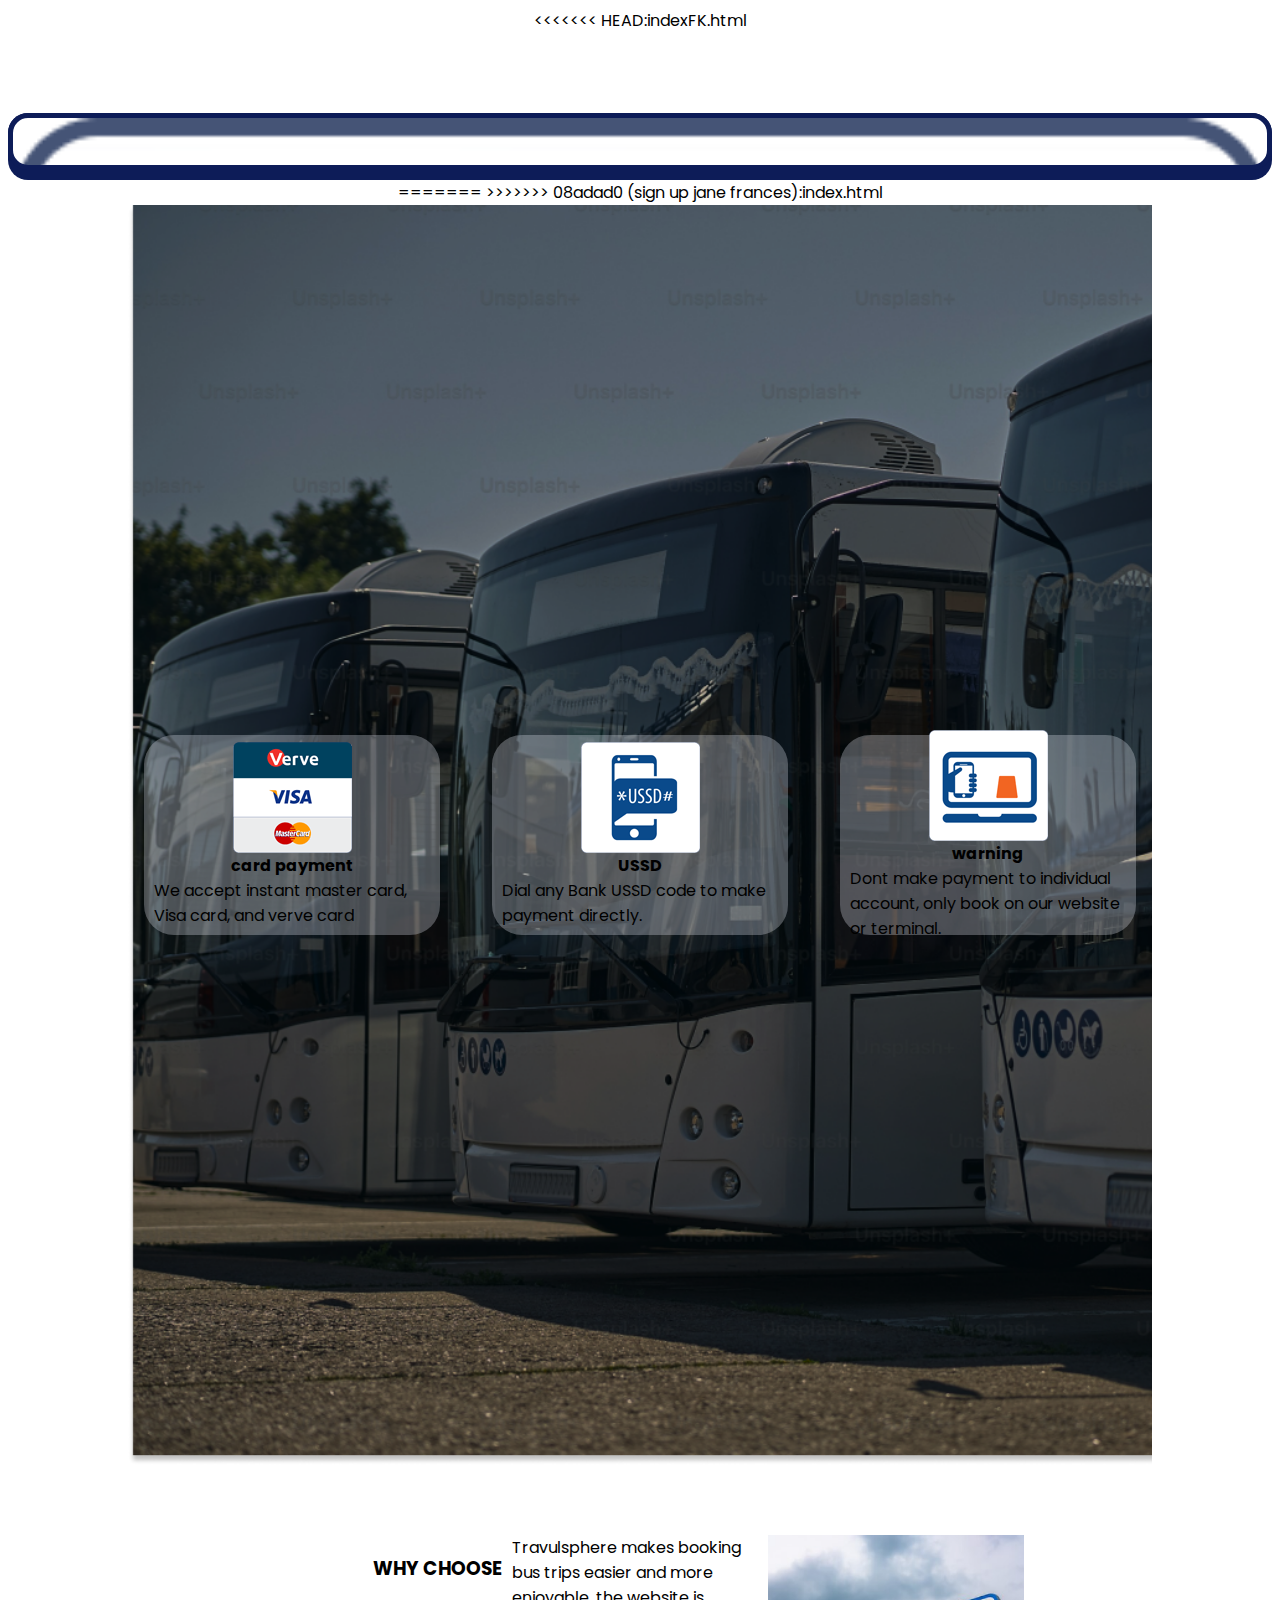
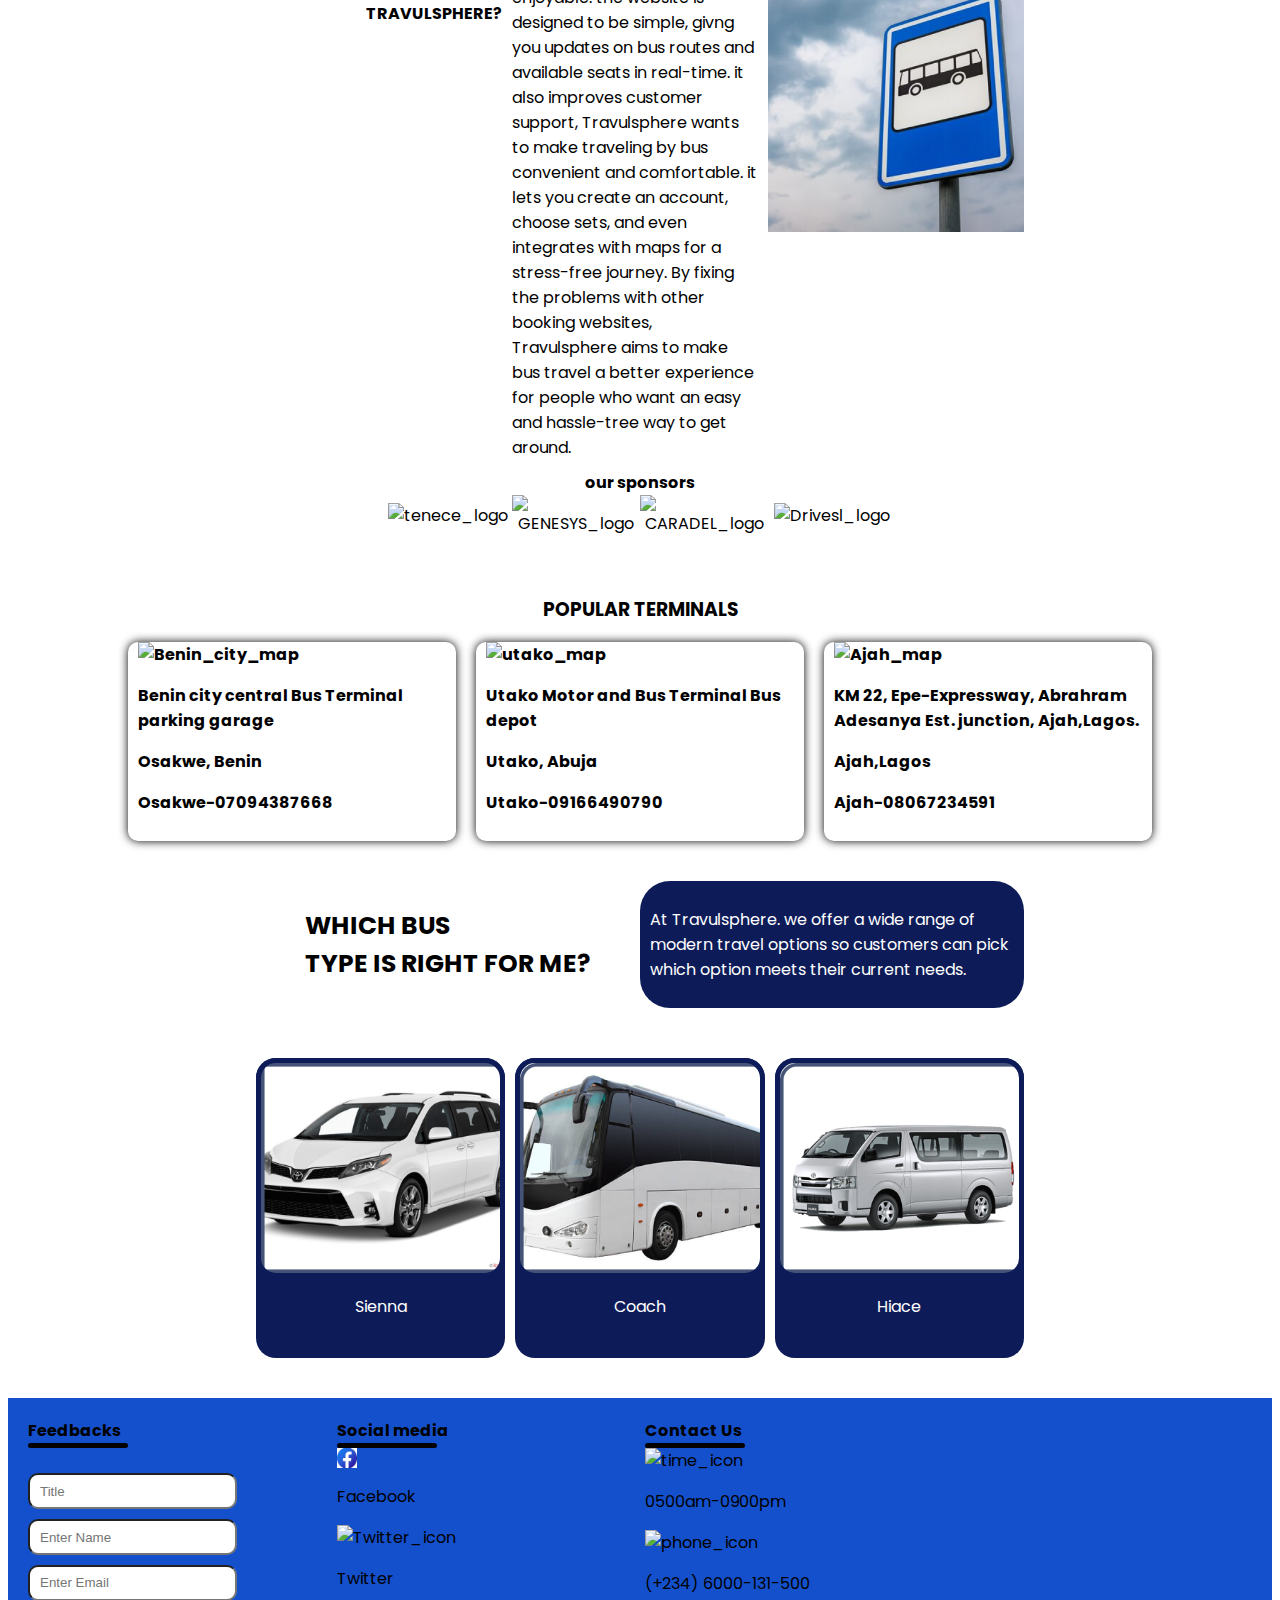
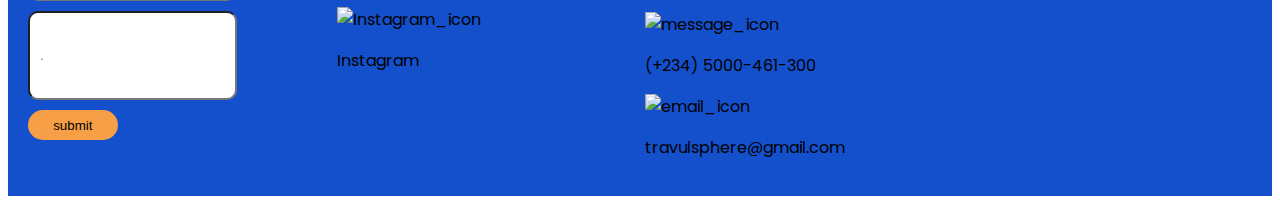
==== index.html @ 703b73b6 "rebase complete: renaming index" ====
<<<<<<< HEAD:indexFK.html
<!DOCTYPE html>
<html lang="en">
<head>
    <meta charset="UTF-8">
    <meta name="viewport" content="width=device-width, initial-scale=1.0">
    <link rel="preconnect" href="https://fonts.googleapis.com">
<link rel="preconnect" href="https://fonts.gstatic.com" crossorigin>
<link href="https://fonts.googleapis.com/css2?family=Poppins:ital,wght@0,100;0,200;0,300;0,400;0,500;0,600;0,700;0,800;0,900;1,100;1,200;1,300;1,400;1,500;1,600;1,700;1,800;1,900&display=swap" rel="stylesheet">
    <link rel="stylesheet" type="text/css" href="style.css">
    <title>TravulSphere</title>
</head>
<body>
    <div class="top">
        <nav>
            <!-- <div class="logo"><img src="images/BRAND LOGO 1.png" alt="logo"/></div> -->
            <img src="images/BRAND LOGO 1.png" alt="logo" class="logo"/>
=======
  <!DOCTYPE html>
  <html lang="en">
  <head>
      <meta charset="UTF-8">
      <meta http-equiv="X-UA-Compatible" content="IE=edge">
      <meta name="viewport" content="width=device-width, initial-scale=1.0">
      <title>Document</title>
      <link rel="stylesheet" href="style.css">
  </head>
  <body>
>>>>>>> 08adad0 (sign up jane frances):index.html

      <div class="top">
          <nav>
              <!-- <div class="logo"><img src="images/BRAND LOGO 1.png" alt="logo"/></div> -->
              <img src="images/BRAND LOGO 1.png" alt="logo" class="logo"/>

              <ul class="nav-span">
                  <li><a href="Homepage.html">Home</a></li>
                  <li><a href="#">Services</a></li>
                  <li><a href="#">About</a></li>
                  <li><a href="contactpage.html">Contacts</a></li>
              </ul>

                  <a href="./signup.html" class="signUpContainer">Sign Up</a>
                  <!-- <div class="Profile"><img src="images/Profile.png" alt="Profile logo"/></div> -->
                  <img src="images/Profile.png" alt="Profile logo" class="Profile"/>

          </nav>
      </div>

     <main class="first">
      <div class="write_up">
          <h2 class="main_writeup">Aim to <span id="revolutionizeKeyword">revolutionize</span> 
          <br> the Bus travel experience
          </h2>

<<<<<<< HEAD:indexFK.html
        <p>
            <a href="/Booking.html"><button id="btn2" type="button">Start Booking</button></a>

    </p>

    </div>
    <div class="imageContainer">
        <img src="images/Golden Globe.png" id="picture1" alt="Globe-pictures"/>
        <div class="grid-sprite">
            <img src="images/Rectangle 1.png" id="picture2" class="smaller-pics" alt="travel-pictures"/>
            <img src="images/Rectangle 3.png" id="picture3" class="smaller-pics"  alt="travel-pictures"/>
            <img src="images/Frame 11.png" id="picture4" class="smaller-pics"  alt="travel-pictures"/>
        </div>
    </div>
   </main>

   <hr>

<section class="Booking-section">


    <div class="booking">
        <strong class="Status">Booking Status</strong>
        <p>
        <input type="text" placeholder="Enter Ref Code" class="ref-code-input">
        </p>     
        
        <p>
            <button id="btn3" type="button">Confirm Status</button>
        </p>
    </div>


    <div class="mini-contact">
        <div class="mini-contact-first-section">
            <img src="images/Customer Care.png" alt="careline_image">
        </div>

        <div class="mini-contact-second-section">
            <strong class="careline"> 
                
                CUSTOMER <br>CARELINE</strong>
            <p>
            <span class="phone_number">(+234) <br> 6000-131-000</span>
            </p>
        </div>
    </div>


    <div class="mini-contact">
        <div class="mini-contact-first-section">
            <img src="images/Stop WOrk Time.png" alt="clock_image">
        </div>

        <div class="mini-contact-second-section">
            <strong class="working_hours"> 
            
            Working<br>Hours</strong>
            <p>
            <span class="date_time">Mon-Sun 5AM-9PM</span>
            </p>
        </div>
    </div>


    <div class="mini-contact">
        <div class="mini-contact-first-section">
            <img src="images/Terminal Point.png" alt="location_image"> 
        </div>

        <div class="mini-contact-second-section">
            <strong class="ourTerminals"> 
                Our Terminals
            </strong>
            <p>
                <span class="locations">
                    Many Terminals <br>
                     across the Nation
                </span>
            </p>
        </div>


    </div>
    <div class="form">
        <div class="inner-form">
            <p>Charter Form </p>
            <img src="images/Fill Form.png" alt="form_image">
        </div>
    </div>


</section>
  
<section class="services">
    <article class="services-info">
      <h1>Services</h1>
      <h2 class="top-value">our top value categories for you</h2>
    </article>

      <div class="book service-card">
          <img src="" alt="ticket_logo">
=======
>>>>>>> 08adad0 (sign up jane frances):index.html
          <p>
              We strive to simplify the booking process with a user-friendly interface, real-time updates, and 
              enhanced support, thereby ensuring users enjoy a hassle-free and comfortable journey.
          </p>

          <p>
              <a href="/Booking.html"><button id="btn2" type="button">Start Booking</button></a> 2

      </p>

      </div>
      <div class="imageContainer">
          <img src="images/Golden Globe.png" id="picture1" alt="Globe-pictures"/>
          <div class="grid-sprite">
              <img src="images/Rectangle 1.png" id="picture2" class="smaller-pics" alt="travel-pictures"/>
              <img src="images/Rectangle 3.png" id="picture3" class="smaller-pics"  alt="travel-pictures"/>
              <img src="images/Frame 11.png" id="picture4" class="smaller-pics"  alt="travel-pictures"/>
          </div>
      </div>
     </main>

     <hr>

  <section class="Booking-section">


      <div class="booking">
          <strong class="Status">Booking Status</strong>
          <p>
          <input type="text" placeholder="Enter Ref Code" class="ref-code-input">
          </p>     

          <p>
              <button id="btn3" type="button">Confirm Status</button>
          </p>
      </div>


      <div class="mini-contact">
          <div class="mini-contact-first-section">
              <img src="images/Customer Care.png" alt="careline_image">
          </div>

          <div class="mini-contact-second-section">
              <strong class="careline"> 

                  CUSTOMER <br>CARELINE</strong>
              <p>
              <span class="phone_number">(+234) <br> 6000-131-000</span>
              </p>
          </div>
      </div>


      <div class="mini-contact">
          <div class="mini-contact-first-section">
              <img src="images/Stop WOrk Time.png" alt="clock_image">
          </div>

<<<<<<< HEAD:indexFK.html
        <div class="Sponsors">
           <b class="our_sponsors">our sponsors</b>
           <img src="" id="GENESYS" alt="GENESYS_logo">
           <img src="" id="CARADEL" alt="CARADEL_logo">
           <img src="" id="Drivesl" alt="Drivesl_logo">
           <img src="" id="tenece" alt="tenece_logo">
        </div>
      </main>
=======
          <div class="mini-contact-second-section">
              <strong class="working_hours"> 
>>>>>>> 08adad0 (sign up jane frances):index.html

              Working<br>Hours</strong>
              <p>
              <span class="date_time">Mon-Sun 5AM-9PM</span>
              </p>
          </div>
      </div>


      <div class="mini-contact">
          <div class="mini-contact-first-section">
              <img src="images/Terminal Point.png" alt="location_image"> 
          </div>

          <div class="mini-contact-second-section">
              <strong class="Terminals"> 
                  Our Terminals
              </strong>
              <p>
                  <span class="locations">
                      Many Terminals <br>
                       across the Nation
                  </span>
              </p>
          </div>


      </div>
      <div class="form">
          <div class="inner-form">
              <p>Charter Form </p>
              <img src="images/Fill Form.png" alt="form_image">
          </div>
      </div>


  </section>

  <section class="services">
      <article class="services-info">
        <h1>Services</h1>
        <h2 class="top-value">our top value categories for you</h2>
      </article>

        <div class="book service-card">
            <img src="" alt="ticket_logo">
            <p>
                <strong id="booking">Booking</strong>
            </p>
            <p class="booking_writeup">
              Be swift in buying your traveling ticket and secure a confortable
              spot for yourself now.
            </p>
        </div>

        <div class="pick_up_service service-card">
            <img src="images/Truck package.png" alt="Truck_image">
            <p>
                <strong id="pick_up">pick_up_service</strong>
            </p>
            <p class="pick_up_writeup">
              our affordable pick up service is the best service 
              you need for errands and waybills.
            </p>
        </div>

        <div class="Hire Service service-card">
            <img src="images/noto-v1_bus.png" alt="Bus_image">
            <p>
                <strong id="Hire">Hire Service</strong>
            </p>
            <p class="Hire_Service_writeup">
              you need an elite treatment? 
              Choose our hire Service today.
            </p>
        </div>
<<<<<<< HEAD:indexFK.html

          <p id="Coach">Coach</p>
      </div>

      <div class="bus3 busDiv">
        <div class="busDivIn3 busDi">
          <!-- <img src="images/Rectangle 10.png" id="Hiace_bus" alt="Hiace_bus"> -->
        </div>

          <p id="Hiace">Hiace</p>
      </div>
=======
>>>>>>> 08adad0 (sign up jane frances):index.html
      </section>

      <section class="cards-background">

            <div class="card_payment payment-card">
              <div class="cardinner">
                <img src="images/payment 1.png" id="card_image" alt="card_image">
                <strong class="payment">card payment</strong>
                <span class="payment_writeup">We accept instant master card, Visa card, and verve card</span>
              </div>
            </div>

              <div class="ussd_payment payment-card">
                  <div class="cardinner">
                  <img src="images/ussd 1.png" id="ussd" alt="ussd_image">
                  <strong class="payment">USSD</strong>
                  <span class="ussd_writeup">Dial any Bank USSD code to make payment directly.</span>
              </div>
              </div>

              <div class="warning payment-card">
                  <div class="cardinner">
                  <img src="images/online-banking 1.png" id="warning_image" alt="warning_image">
                  <strong class="warn">warning</strong>
                  <span class="ussd_writeup">Dont make payment to individual account, only book on our website or terminal.</span>
              </div>
              </div>
      </section>

        <main class="whyChoose">
            <div class="travulsphere">
              <article>
                <h3>WHY CHOOSE</h3>
                <b class="travul">TRAVULSPHERE?</b>
              </article>

                <article>
                    Travulsphere makes booking bus trips easier and more enjoyable. the website is designed to be 
                    simple, givng you updates on bus routes and available seats in real-time. it also improves 
                    customer support, Travulsphere wants to make traveling by bus convenient and comfortable. it 
                    lets you create an account, choose sets, and even integrates with maps for a stress-free journey.
                    By fixing the problems with other booking websites, Travulsphere aims to make bus travel a better 
                    experience for people who want an easy and hassle-tree way to get around. 
                </article>
                <img src="images/Low angle shot of a bus stop sign.png" id="bus_sign" alt="bus_sign">
            </div>

          <div class="Sponsors">
             <b class="our_sponsors">our sponsors</b>
             <img src="" id="tenece" alt="tenece_logo">
             <img src="" id="GENESYS" alt="GENESYS_logo">
             <img src="" id="CARADEL" alt="CARADEL_logo">
             <img src="" id="Drivesl" alt="Drivesl_logo">
          </div>
        </main>

        <section class="Terminals">
          <h3 class="terminals-heading">POPULAR TERMINALS</h3>

          <div class="firstTerminal DTerminals">

                <img src="" id="Benin_city_map" alt="Benin_city_map">

              <div class="map1">
                <p class="location1">Benin city central Bus Terminal parking garage </p>
                <p>Osakwe, Benin </p>

               <p>Osakwe-07094387668 </p>
              </div>
          </div>

          <div class="secondTerminal DTerminals">

                <img src="" id="utako_map" alt="utako_map">

                <div class="map2">  

                <p class="location2">Utako Motor and Bus Terminal Bus depot 
              </p>

               <p>
                Utako, Abuja 
               </p>

               <p>
               Utako-09166490790
              </p>

            </div>
          </div>

          <div class="thirdTerminal DTerminals">

                <img src="" id="Ajah_map" alt="Ajah_map">

              <div class="map3">
              <p class="location3">KM  22, Epe-Expressway, Abrahram Adesanya Est. junction, Ajah,Lagos.
              </p>

              <p>
              Ajah,Lagos
              </p>

              <p>
              Ajah-08067234591
              </p>

            </div>
          </div>
          </section>


          <section class="bus-type-intro">
            <div class="bus_type">
                WHICH BUS <br> TYPE IS RIGHT FOR ME?
            </div>
            <p id="bus_discription">
                At Travulsphere. we offer a wide range of modern travel options so customers can pick which option 
                meets their current needs.  
            </p>
          </section>

          <section class="bus-type-body">
            <div class="bus1 busDiv">

              <div class="busDivIn1 busDi">
            <!-- <img src="images/Rectangle 8.png" id="sienna_bus" alt="sienna_bus"> -->
          </div>

            <p id="sienna">Sienna</p>
        </div>

        <div class="bus2 busDiv">
          <div class="busDivIn2 busDi">
            <!-- <img src="images/Rectangle 9.png" id="Coach_bus" alt="Coach_bus"> -->
          </div>

            <p id="sienna">Coach</p>
        </div>

        <div class="bus3 busDiv">
          <div class="busDivIn3 busDi">
            <!-- <img src="images/Rectangle 10.png" id="Hiace_bus" alt="Hiace_bus"> -->
          </div>

            <p id="Sienna">Hiace</p>
        </div>
        </section>

      <footer>



      <div class="feedback-section">
          <b class="feedbacks">Feedbacks</b>
          <div class="hr"></div>

          <form class="text_box">
            <input type="text" id="text_box1" placeholder="Title" required>
            <input type="text" id="text_box2" placeholder="Enter Name" required>
            <input type="text" id="text_box3" placeholder="Enter Email" required>
            <input type="text" id="text_box4" placeholder="." required>
            <button type="submit" class="submitBtn">submit</button>
          </form> 

      </div>




      <div class="media-section">

          <b class="social_media">Social media</b>
            <div class="hr"></div>

          <div class="social_media_icons">
            <div>
             <img src="./images/Facebook.png"  alt="" width="20" height="20"> 
             <p>Facebook</p>
            </div>

            <div>
                <img src="" alt="Twitter_icon">
                 <p>Twitter</p>
               </div>

               <div>
                <img src="" alt="Instagram_icon"> 
                <p>Instagram</p>
               </div>

          </div>
      </div>


      <div class="contact-section">
          <b class="Contact_Us">Contact Us</b>
          <div class="hr"></div>

          <div class="Contact_icons">
            <div>
             <img src="" alt="time_icon"> <p>0500am-0900pm</p>
            </div>

            <div>
                <img src="" alt="phone_icon"> <p>(+234) 6000-131-500</p>
               </div>

               <div>
                <img src="" id="message_icon" alt="message_icon"> <p>(+234) 5000-461-300</p>
               </div>

               <div>
                <img src="" id="email_icon" alt="email_icon"> <p>travulsphere@gmail.com</p>
               </div>

          </div>

      </div>

      <div class="quickLinksSection">

      </div>

          <!-- <div id="submit_button">
            <button type="submit">submit</button>
          </div> -->
        </footer>

  </body>
  </html>
---- style.css ----
html {
  height: 100%;
  width: 100%;
  box-sizing: border-box;
  font-family: 'Poppins', sans-serif;
}

body{
  display: flex;
  flex-direction: column;
  align-items: center;
}

.logo{
  width: 100px;
  height: 140%;
}

.top>nav{
  display: grid;
  height: 5rem;
  background-color: white;
  overflow: hidden;
  gap: 1.5rem;
  place-items: center;

  grid-template-columns: repeat(9, 1fr);
}
.top>nav>ul{
  list-style-type: none;
  display: flex;
  column-gap: 1.5rem;
}
.top>nav>ul>li>a{
  text-decoration: none;
  color: black;
}

.signUpContainer{
  display: grid;
  place-items: center;
  text-decoration: none;

  background-color: blue;
  border-radius: 30px;
  width: 100px;
  height: 30px;
  color: white;
  
}

.nav-span{
  grid-column: 4/8;
  width: 100%;
  justify-content: space-around;
}
.Profile{
  width: 40%;
}




main.first{
  display: grid;
  grid-template-columns: 40% 56%;
  column-gap: 4%;
  place-items: center;
  height: 140svh;/* was 150*/
  width: 80svw;
  margin: 0 auto;
  overflow: hidden;

  position: relative;
  /* background-image: linear-gradient(to bottom left, rgb(176, 176, 255), blue); */

  background: rgb(0,0,0);
  background: linear-gradient(128deg, rgba(0,0,0,1) 0%, rgba(0,0,0,1) 10%, rgb(123, 176, 255) 10%, rgba(13,27,80,1) 45%, rgb(123, 176, 255) 45%, rgba(9,32,228,1) 100%); 
}

.imageContainer{
  position: relative;
  width: 100%;
  height: 100%;
  display: flex;
  
  justify-content: center;
}

#picture1{
  width: 100%;
  height: 70%;
  /* max-width: 400px; */

  position: relative;
  top: 10%;
}


.grid-sprite{
  display: grid;
  grid-template-columns: 200px 200px;/*150px*/
  grid-template-rows: repeat(4, 120px);/*90px*/
  gap: 1.5rem;
  
  
  position: absolute;
  top: 120px;/* change to percentage if it doesnt work*/
  right: 1vw;

  
  overflow: hidden;
}

.smaller-pics{
  width: 200px;/*150px*/
  height: 240px;/*180px*/
} 

#picture3{
  /* grid-column: 1/2; */
  grid-row: 2/3;
}
#picture4{
  grid-row: 3/4;
  grid-column: 2/4;
}
#picture2{
  grid-column: 2/3;
  grid-row: 1/3;
}



.write_up{
  height: 100%;
  color: white;
  margin-left: 10px;
  margin-top: 60px
}
#revolutionizeKeyword{
  color: #F69F46;
}
.main_writeup{
  font-size: 2.3rem;/* still test this out when importing fonts*/
}
.write_up p{
  font-size: 1.1rem;
}
#btn2{
  width: 180px;
  height: 45px;
  border-radius: 30px;
  color: white;
  background-color: #F69F46;
  border-style: none;
  
  /*  */
  font-weight: bold;
  margin-top: 20px;
}
#btn2:hover{
  box-shadow: 0px 5px 35px rgb(70, 69, 69);
}




.Booking-section{
  /* height: 150px; */
  background-color: #0D1C58;
  color: white;
  display: grid;
  width: 80svw;
  

  grid-template-columns: repeat(5, 1fr);
  gap: 2svw;
  align-items: space-around;
}
.booking{
  padding: 1.5vw 1vw 0rem;
}
.ref-code-input{/* ::placeholder to edit the place holder*/
  width: 150px;
  height: 35px;
  border-radius: 30px;
  text-align: center;
}

#btn3{
  width: 150px;
  height: 30px;
  border-radius: 30px;
  border: none;
  background-color: #1450CC;
  color: white;
}

.mini-contact{
 display: grid;
 grid-template-columns: 1fr 1fr;
 padding-top: 2rem;
 /* overflow: hidden; */
}

.form{
  width: 100%;
  height: 100%;
  display: grid;
  place-items: center;
  gap: 0.5rem;
}
.inner-form{
  height: 50%;
  background-color: #4A557F;

  display: grid;
  grid-template-columns: 60% 40%;
  place-items: center;
}
.inner-form>p{
  padding-left: 0.2rem;
}

.services{
  width: 80svw;
  display: grid;
  grid-template-columns: 1fr 1fr 1fr;
  column-gap: 2vw;/* change */
  margin-top: 40px;
  margin-bottom: 40px;

  /* background-color: chartreuse; */

}

.services-info{
  grid-column: 1/4;
  /* background-color: #F69F46; */
  display: flex;
  flex-direction: column;
  text-align: center;
}

.service-card{
  border: 5px solid #1450CC;
  border-radius: 30px;
  height: 400px;

  display: flex;
  flex-direction: column;
  justify-content: center;
  align-items: center;
  padding: 20px;
}
.service-card img{
  margin-bottom: 35px;
}
.service-card p:nth-of-type(1){
  margin-bottom: 30px;
}

.cards-background{
  width: 80svw;
  height: 140svh;
  background-image: url("images/unsplash_btqhtcEGziw.png");
  background-size: cover;

  display: grid;
  grid-template-columns: 1fr 1fr 1fr;
  column-gap: 20px;
}
.payment-card{
  height: 100%;
  display: flex;
  flex-direction: column;
  justify-content: center;
  align-items: center;
}
.cardinner{
  background-color: rgba(236, 238, 247, 0.295);
  width: 90%;
  border-radius: 30px;
  height: 200px;
  box-sizing: border-box;

  display: flex;
  flex-direction: column;
  justify-content: center;
  align-items: center;
  padding: 10px;
}

main.whyChoose{
  display: grid;
  place-items: center;/* change */
  margin-bottom: 40px;
  margin-top: 60px;
}
.travulsphere{
  width: 60svw;
  display: grid;
  grid-template-columns: 1fr 1fr 1fr;

  column-gap: 10px;
  padding-top: 10px;
  padding-bottom: 10px;
}
.travulsphere img{
  width: 20vw;
}
.travulsphere article:nth-of-type(1){
  text-align: right;
}

.Sponsors{
  width: 40svw;

  display: grid;
  grid-template-columns: 1fr 1fr 1fr 1fr;
  text-align: center;
  place-items: center;
}
.our_sponsors{
  grid-column: 1/5;
}


.Terminals{
  width: 80svw;
  display: grid;
  grid-template-columns: 1fr 1fr 1fr;
  place-items: center;
  column-gap: 20px;
}
.terminals-heading{
  grid-column: 1/4;
}
.DTerminals{
  box-shadow: 0 0 10px black;
  border-radius: 10px;
  padding: 0 10px 10px 10px;
  font-weight: 700;
}
.bus-type-intro{
  width: 60svw;
  /* height: 100px; */
  margin-bottom: 50px;

  display: grid;
  grid-template-columns: 1fr 1fr;
  place-items: center;
  margin-top: 40px;
}
#bus_discription{
  box-sizing: border-box;
  display: grid;
  place-items: center;
  border-radius: 30px;
  background-color: #0D1C58;
  color: white;
  height: 100%;
  padding: 10px;
}
.bus_type{
  font-size: 25px;
  font-weight: 700;
}


.bus-type-body{
  overflow: hidden;
  width: 60svw;
  height: 300px;
  /* background-color: crimson; */

  display: grid;
  grid-template-columns: 1fr 1fr 1fr;
  column-gap: 10px;
}

.busDiv{
  width: 100%;
  text-align: center;
  background-color: #0D1C58;
  color: white;
  border-radius: 20px;
}
.busDivIn1{
  background-image: url("images/Rectangle 8.png");
}
.busDivIn2{
  background-image: url("images/Rectangle 9.png");
}
.busDivIn3{
  background-image: url("images/Rectangle 10.png");
}
.busDi{
  height: 70%;
  background-size: cover;
  border: 5px solid #0D1C58;
  border-radius: 20px;
  background-color: white;

}



footer{
  /* height: 250px; */
  background-color: #1450CC;

  display: grid;
  grid-template-columns: 1fr 1fr 1fr 1fr;
  column-gap: 10px;
  padding: 20px;
  margin-top: 40px;
  /* overflow: hidden; */
}
.hr{
  width: 100px;
  height: 5px;
  background-color: black;
  border-radius: 30px;
}

.text_box{
  height: 100%;
}
#text_box1,
#text_box2,
#text_box3{
  width: 70%;
  height: 10%;
  margin-bottom: 10px;
  border-radius: 10px;
  box-sizing: border-box;
  padding-left: 10px;
}
#text_box1{
  margin-top: 25px;
}
#text_box4{
  width: 70%;
  height: 25%;

  margin-bottom: 10px;
  border-radius: 10px;
  box-sizing: border-box;
  padding-left: 10px;
  display: block;
}
.submitBtn{
  width: 30%;
  background-color: #F69F46;
  border-radius: 30px;
  border: none;
  height: 30px;
}

@media screen and (max-width: 995px){
  main.first{
    grid-template-columns: 1fr;
    height: 210svh;
  }

  .grid-sprite{
    top: -100px;
    left: 0px;
  }
  .Booking-section{
    box-sizing: border-box;
    grid-template-columns: 1fr;
    padding: 10px 30px;
    place-items: center;
  }
  .mini-contact{
    width: 200px;
  }
  .form{
    height: 300px;
  }
  .services-info{
    width: 80svw;
  }
  .services{
    width: 80svw;
    display: flex;
    flex-direction: column;
    row-gap: 30px;
  }

  .cards-background{
    grid-template-columns: auto;
  }
  .cardinner{
    height: fit-content;
  }


  #bus_sign{
    display: none;
  }
  .travulsphere{
    grid-template-columns: auto;
    text-align: center;
  }
  .travulsphere article:nth-of-type(1){
    text-align: center;
  }

  .Sponsors{
    width: 80vw;
    display: flex;
    flex-direction: column;
    row-gap: 10px;
  }


  .Terminals{
    display: none;
  }

  .bus-type-intro{
    grid-template-columns: auto;
  }
  .bus_type{
    text-align: center;
  }
  .bus-type-body{
    grid-template-columns: auto;
    overflow: scroll;
  }

  .busDiv{
    min-height: 350px;
  }

  footer{
    grid-template-columns: auto;
    row-gap: 50px;
  }
}
---- style.css ----
html {
  height: 100%;
  width: 100%;
  box-sizing: border-box;
  font-family: 'Poppins', sans-serif;
}

body{
  display: flex;
  flex-direction: column;
  align-items: center;
}

.logo{
  width: 100px;
  height: 140%;
}

.top>nav{
  display: grid;
  height: 5rem;
  background-color: white;
  overflow: hidden;
  gap: 1.5rem;
  place-items: center;

  grid-template-columns: repeat(9, 1fr);
}
.top>nav>ul{
  list-style-type: none;
  display: flex;
  column-gap: 1.5rem;
}
.top>nav>ul>li>a{
  text-decoration: none;
  color: black;
}

.signUpContainer{
  display: grid;
  place-items: center;
  text-decoration: none;

  background-color: blue;
  border-radius: 30px;
  width: 100px;
  height: 30px;
  color: white;
  
}

.nav-span{
  grid-column: 4/8;
  width: 100%;
  justify-content: space-around;
}
.Profile{
  width: 40%;
}




main.first{
  display: grid;
  grid-template-columns: 40% 56%;
  column-gap: 4%;
  place-items: center;
  height: 140svh;/* was 150*/
  width: 80svw;
  margin: 0 auto;
  overflow: hidden;

  position: relative;
  /* background-image: linear-gradient(to bottom left, rgb(176, 176, 255), blue); */

  background: rgb(0,0,0);
  background: linear-gradient(128deg, rgba(0,0,0,1) 0%, rgba(0,0,0,1) 10%, rgb(123, 176, 255) 10%, rgba(13,27,80,1) 45%, rgb(123, 176, 255) 45%, rgba(9,32,228,1) 100%); 
}

.imageContainer{
  position: relative;
  width: 100%;
  height: 100%;
  display: flex;
  
  justify-content: center;
}

#picture1{
  width: 100%;
  height: 70%;
  /* max-width: 400px; */

  position: relative;
  top: 10%;
}


.grid-sprite{
  display: grid;
  grid-template-columns: 200px 200px;/*150px*/
  grid-template-rows: repeat(4, 120px);/*90px*/
  gap: 1.5rem;
  
  
  position: absolute;
  top: 120px;/* change to percentage if it doesnt work*/
  right: 1vw;

  
  overflow: hidden;
}

.smaller-pics{
  width: 200px;/*150px*/
  height: 240px;/*180px*/
} 

#picture3{
  /* grid-column: 1/2; */
  grid-row: 2/3;
}
#picture4{
  grid-row: 3/4;
  grid-column: 2/4;
}
#picture2{
  grid-column: 2/3;
  grid-row: 1/3;
}



.write_up{
  height: 100%;
  color: white;
  margin-left: 10px;
  margin-top: 60px
}
#revolutionizeKeyword{
  color: #F69F46;
}
.main_writeup{
  font-size: 2.3rem;/* still test this out when importing fonts*/
}
.write_up p{
  font-size: 1.1rem;
}
#btn2{
  width: 180px;
  height: 45px;
  border-radius: 30px;
  color: white;
  background-color: #F69F46;
  border-style: none;
  
  /*  */
  font-weight: bold;
  margin-top: 20px;
}
#btn2:hover{
  box-shadow: 0px 5px 35px rgb(70, 69, 69);
}




.Booking-section{
  /* height: 150px; */
  background-color: #0D1C58;
  color: white;
  display: grid;
  width: 80svw;
  

  grid-template-columns: repeat(5, 1fr);
  gap: 2svw;
  align-items: space-around;
}
.booking{
  padding: 1.5vw 1vw 0rem;
}
.ref-code-input{/* ::placeholder to edit the place holder*/
  width: 150px;
  height: 35px;
  border-radius: 30px;
  text-align: center;
}

#btn3{
  width: 150px;
  height: 30px;
  border-radius: 30px;
  border: none;
  background-color: #1450CC;
  color: white;
}

.mini-contact{
 display: grid;
 grid-template-columns: 1fr 1fr;
 padding-top: 2rem;
 /* overflow: hidden; */
}

.form{
  width: 100%;
  height: 100%;
  display: grid;
  place-items: center;
  gap: 0.5rem;
}
.inner-form{
  height: 50%;
  background-color: #4A557F;

  display: grid;
  grid-template-columns: 60% 40%;
  place-items: center;
}
.inner-form>p{
  padding-left: 0.2rem;
}

.services{
  width: 80svw;
  display: grid;
  grid-template-columns: 1fr 1fr 1fr;
  column-gap: 2vw;/* change */
  margin-top: 40px;
  margin-bottom: 40px;

  /* background-color: chartreuse; */

}

.services-info{
  grid-column: 1/4;
  /* background-color: #F69F46; */
  display: flex;
  flex-direction: column;
  text-align: center;
}

.service-card{
  border: 5px solid #1450CC;
  border-radius: 30px;
  height: 400px;

  display: flex;
  flex-direction: column;
  justify-content: center;
  align-items: center;
  padding: 20px;
}
.service-card img{
  margin-bottom: 35px;
}
.service-card p:nth-of-type(1){
  margin-bottom: 30px;
}

.cards-background{
  width: 80svw;
  height: 140svh;
  background-image: url("images/unsplash_btqhtcEGziw.png");
  background-size: cover;

  display: grid;
  grid-template-columns: 1fr 1fr 1fr;
  column-gap: 20px;
}
.payment-card{
  height: 100%;
  display: flex;
  flex-direction: column;
  justify-content: center;
  align-items: center;
}
.cardinner{
  background-color: rgba(236, 238, 247, 0.295);
  width: 90%;
  border-radius: 30px;
  height: 200px;
  box-sizing: border-box;

  display: flex;
  flex-direction: column;
  justify-content: center;
  align-items: center;
  padding: 10px;
}

main.whyChoose{
  display: grid;
  place-items: center;/* change */
  margin-bottom: 40px;
  margin-top: 60px;
}
.travulsphere{
  width: 60svw;
  display: grid;
  grid-template-columns: 1fr 1fr 1fr;

  column-gap: 10px;
  padding-top: 10px;
  padding-bottom: 10px;
}
.travulsphere img{
  width: 20vw;
}
.travulsphere article:nth-of-type(1){
  text-align: right;
}

.Sponsors{
  width: 40svw;

  display: grid;
  grid-template-columns: 1fr 1fr 1fr 1fr;
  text-align: center;
  place-items: center;
}
.our_sponsors{
  grid-column: 1/5;
}


.Terminals{
  width: 80svw;
  display: grid;
  grid-template-columns: 1fr 1fr 1fr;
  place-items: center;
  column-gap: 20px;
}
.terminals-heading{
  grid-column: 1/4;
}
.DTerminals{
  box-shadow: 0 0 10px black;
  border-radius: 10px;
  padding: 0 10px 10px 10px;
  font-weight: 700;
}
.bus-type-intro{
  width: 60svw;
  /* height: 100px; */
  margin-bottom: 50px;

  display: grid;
  grid-template-columns: 1fr 1fr;
  place-items: center;
  margin-top: 40px;
}
#bus_discription{
  box-sizing: border-box;
  display: grid;
  place-items: center;
  border-radius: 30px;
  background-color: #0D1C58;
  color: white;
  height: 100%;
  padding: 10px;
}
.bus_type{
  font-size: 25px;
  font-weight: 700;
}


.bus-type-body{
  overflow: hidden;
  width: 60svw;
  height: 300px;
  /* background-color: crimson; */

  display: grid;
  grid-template-columns: 1fr 1fr 1fr;
  column-gap: 10px;
}

.busDiv{
  width: 100%;
  text-align: center;
  background-color: #0D1C58;
  color: white;
  border-radius: 20px;
}
.busDivIn1{
  background-image: url("images/Rectangle 8.png");
}
.busDivIn2{
  background-image: url("images/Rectangle 9.png");
}
.busDivIn3{
  background-image: url("images/Rectangle 10.png");
}
.busDi{
  height: 70%;
  background-size: cover;
  border: 5px solid #0D1C58;
  border-radius: 20px;
  background-color: white;

}



footer{
  /* height: 250px; */
  background-color: #1450CC;

  display: grid;
  grid-template-columns: 1fr 1fr 1fr 1fr;
  column-gap: 10px;
  padding: 20px;
  margin-top: 40px;
  /* overflow: hidden; */
}
.hr{
  width: 100px;
  height: 5px;
  background-color: black;
  border-radius: 30px;
}

.text_box{
  height: 100%;
}
#text_box1,
#text_box2,
#text_box3{
  width: 70%;
  height: 10%;
  margin-bottom: 10px;
  border-radius: 10px;
  box-sizing: border-box;
  padding-left: 10px;
}
#text_box1{
  margin-top: 25px;
}
#text_box4{
  width: 70%;
  height: 25%;

  margin-bottom: 10px;
  border-radius: 10px;
  box-sizing: border-box;
  padding-left: 10px;
  display: block;
}
.submitBtn{
  width: 30%;
  background-color: #F69F46;
  border-radius: 30px;
  border: none;
  height: 30px;
}

@media screen and (max-width: 995px){
  main.first{
    grid-template-columns: 1fr;
    height: 210svh;
  }

  .grid-sprite{
    top: -100px;
    left: 0px;
  }
  .Booking-section{
    box-sizing: border-box;
    grid-template-columns: 1fr;
    padding: 10px 30px;
    place-items: center;
  }
  .mini-contact{
    width: 200px;
  }
  .form{
    height: 300px;
  }
  .services-info{
    width: 80svw;
  }
  .services{
    width: 80svw;
    display: flex;
    flex-direction: column;
    row-gap: 30px;
  }

  .cards-background{
    grid-template-columns: auto;
  }
  .cardinner{
    height: fit-content;
  }


  #bus_sign{
    display: none;
  }
  .travulsphere{
    grid-template-columns: auto;
    text-align: center;
  }
  .travulsphere article:nth-of-type(1){
    text-align: center;
  }

  .Sponsors{
    width: 80vw;
    display: flex;
    flex-direction: column;
    row-gap: 10px;
  }


  .Terminals{
    display: none;
  }

  .bus-type-intro{
    grid-template-columns: auto;
  }
  .bus_type{
    text-align: center;
  }
  .bus-type-body{
    grid-template-columns: auto;
    overflow: scroll;
  }

  .busDiv{
    min-height: 350px;
  }

  footer{
    grid-template-columns: auto;
    row-gap: 50px;
  }
}
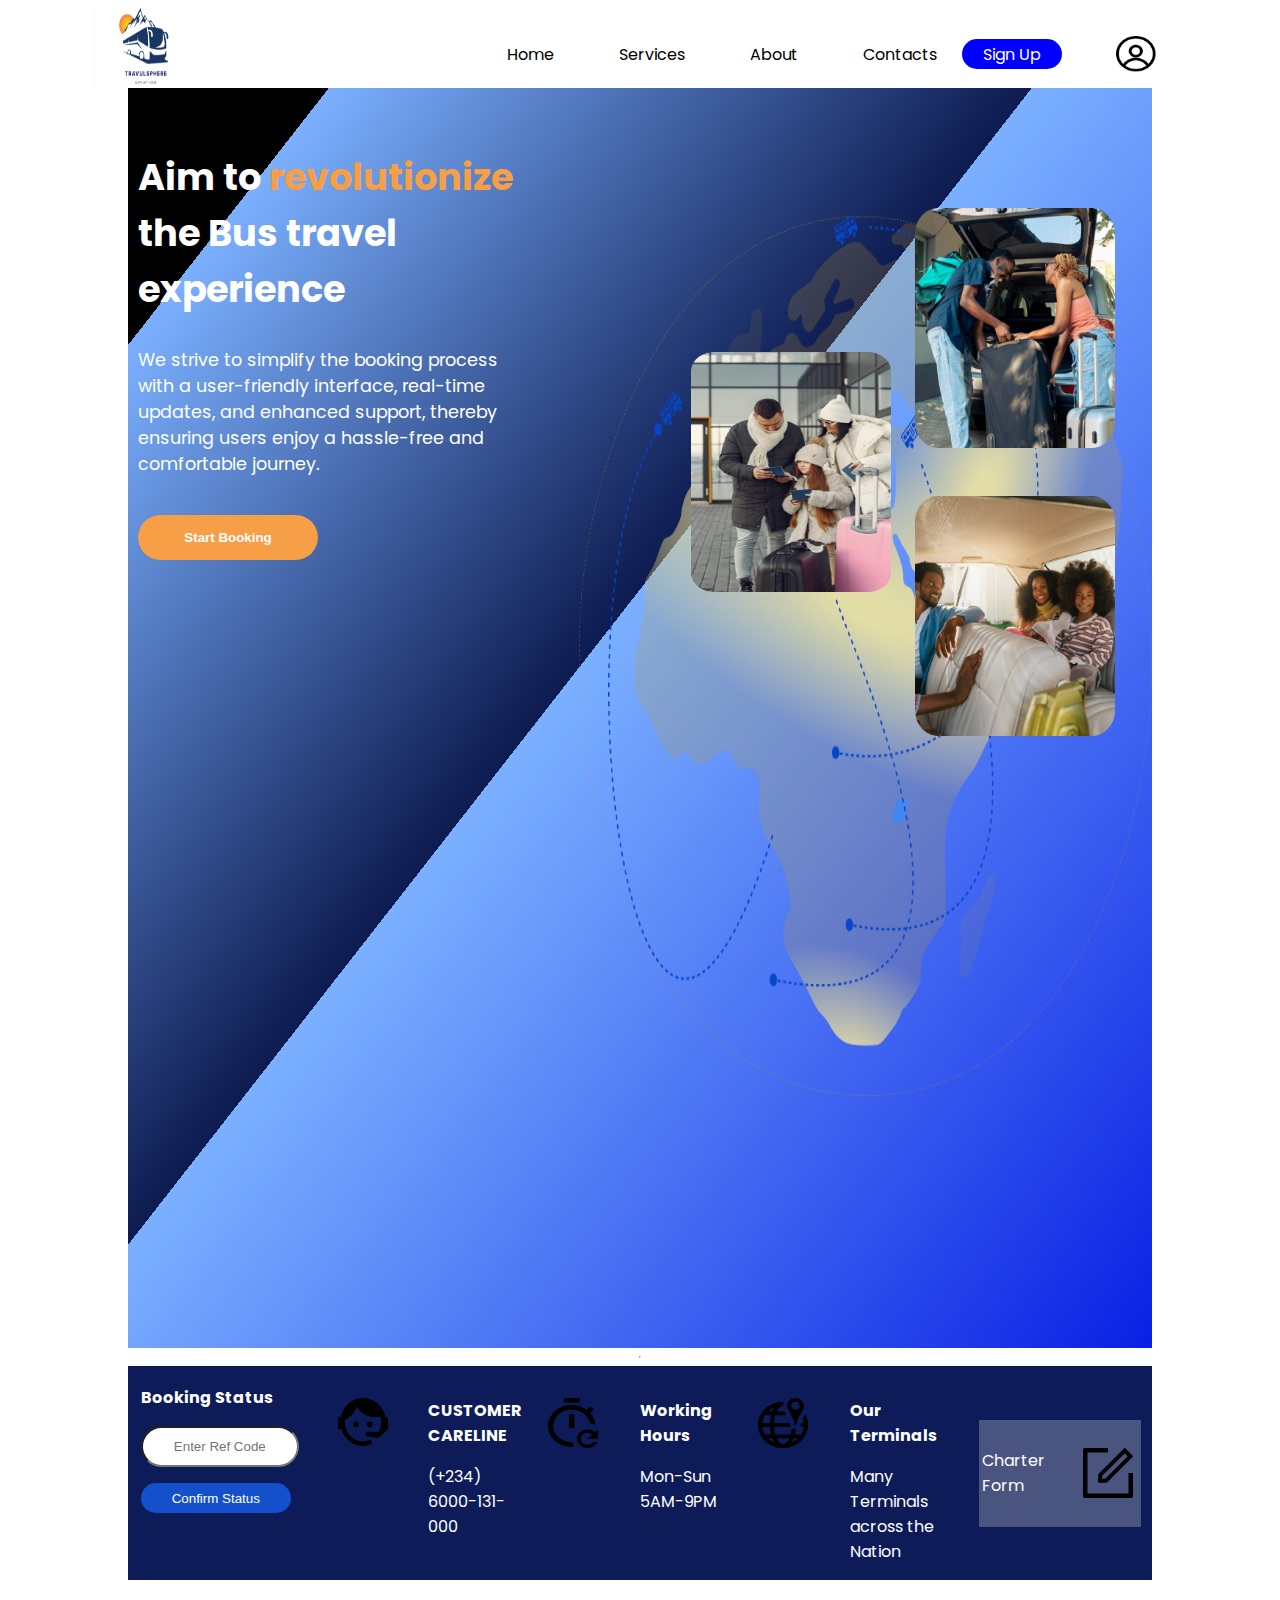
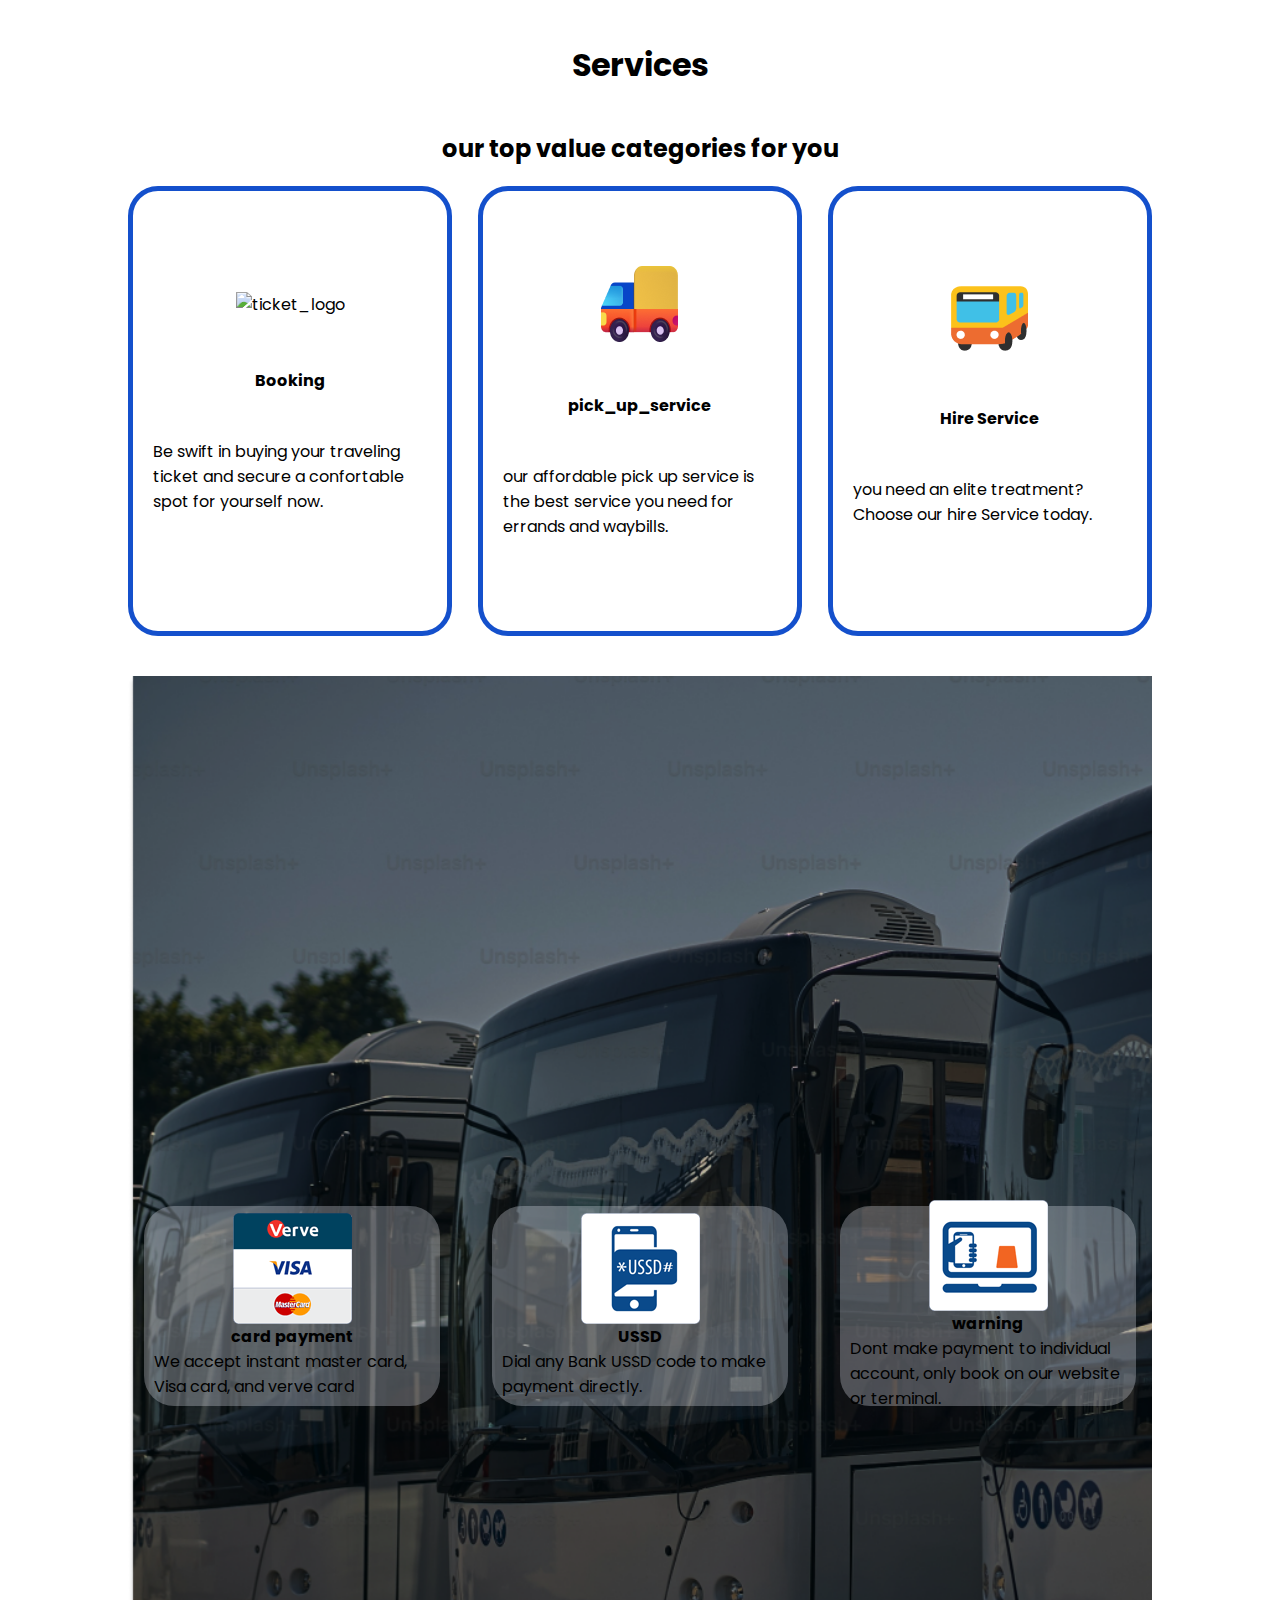
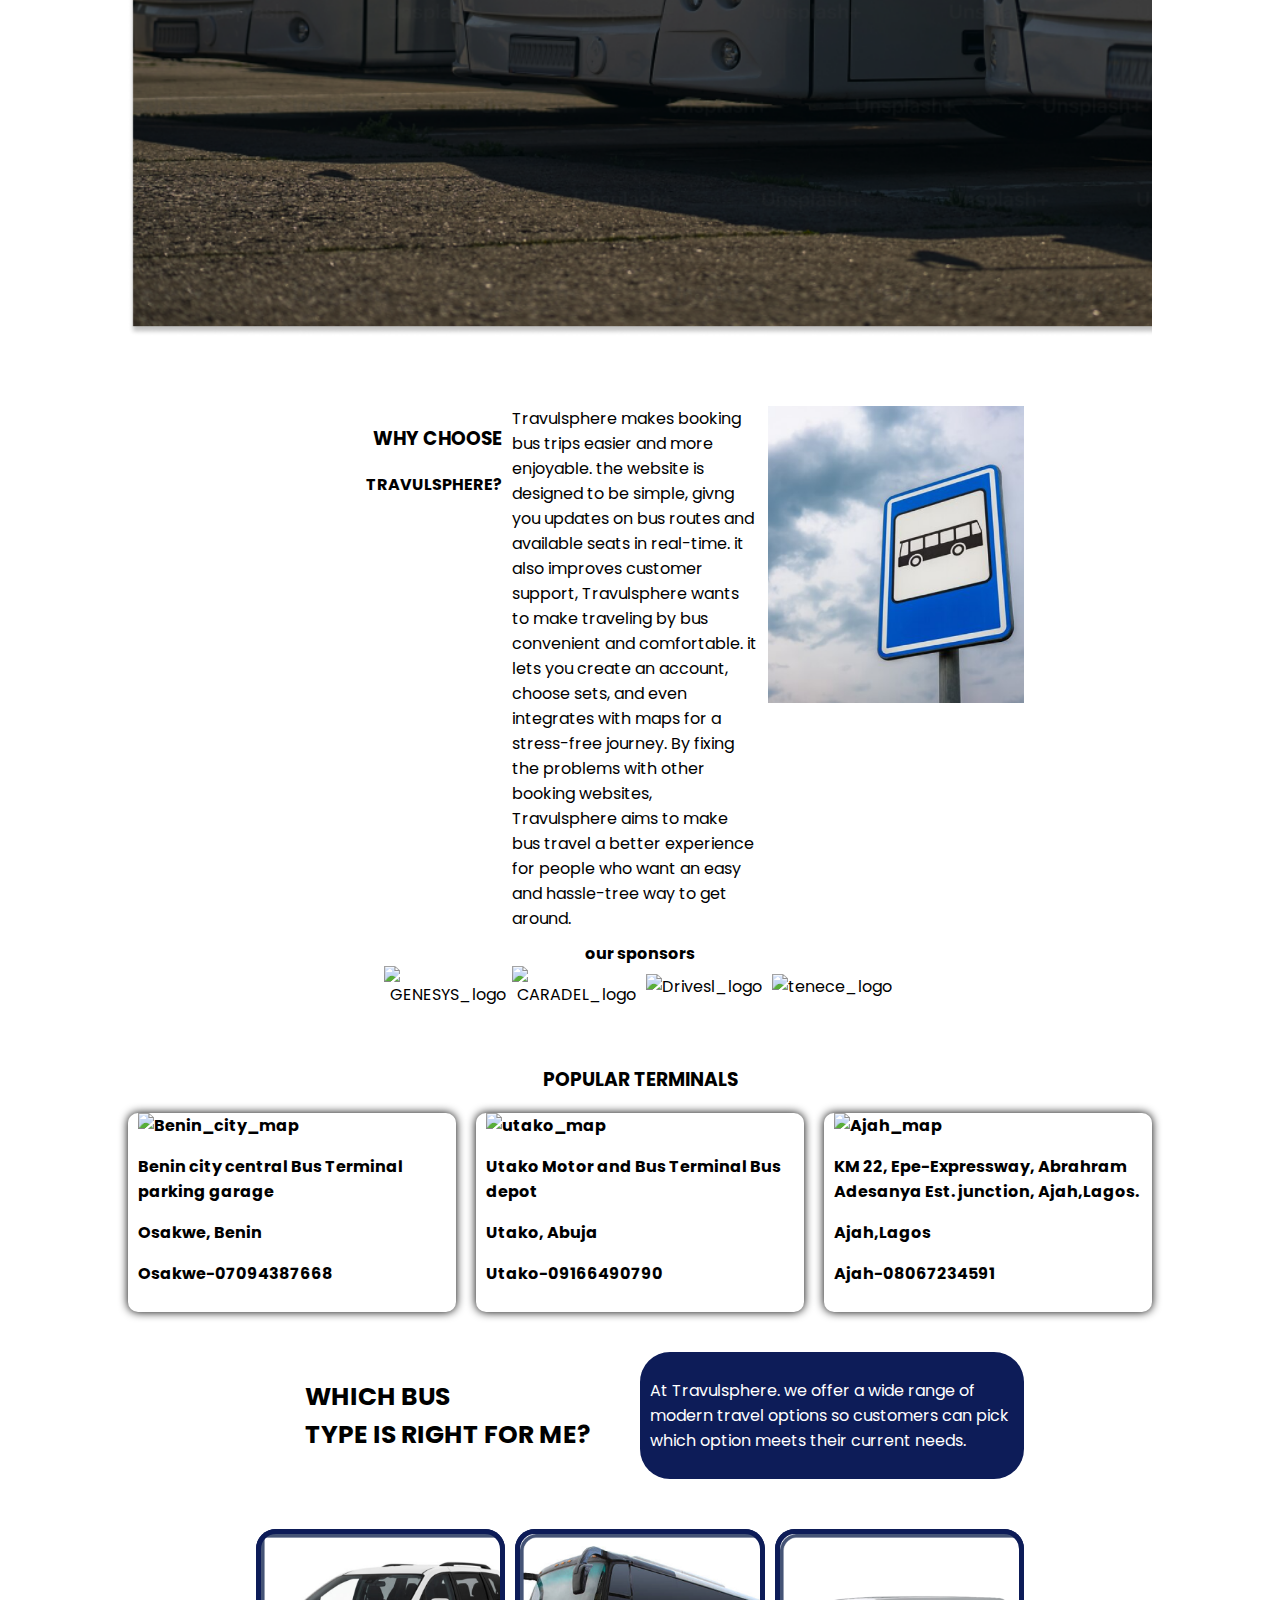
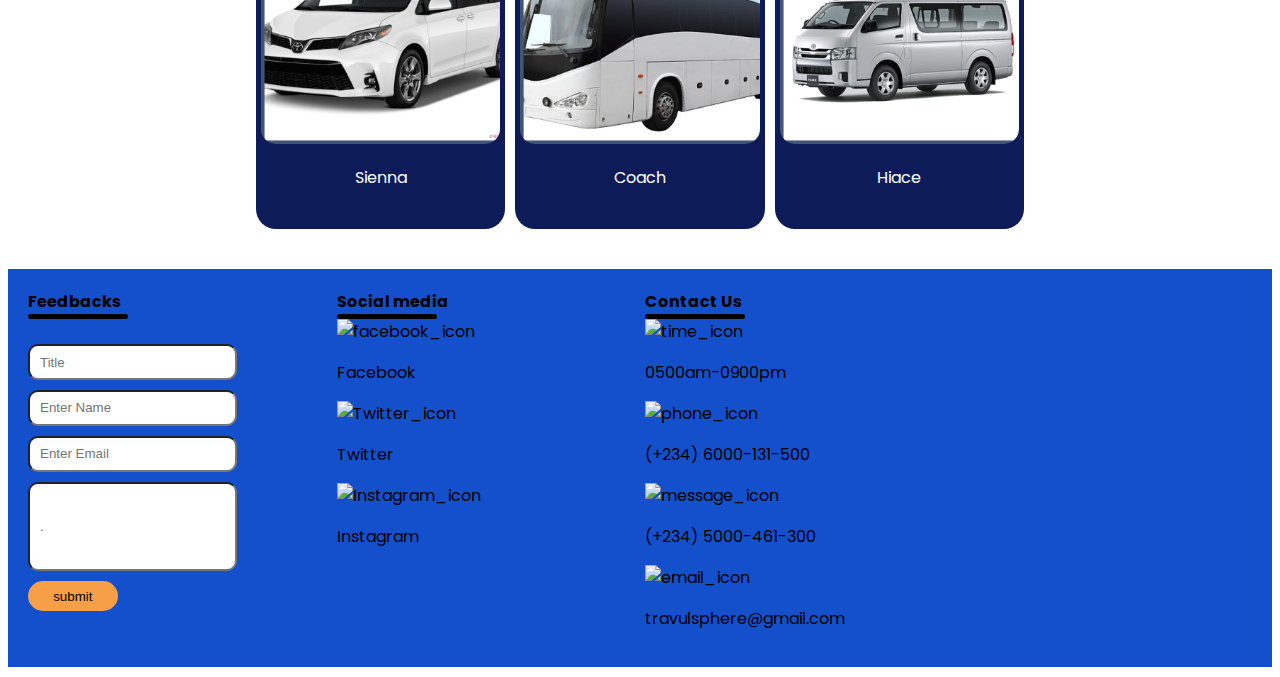
==== commit f5ad2f60: "finished fixing merge conflict" ====
--- a/index.html
+++ b/index.html
@@ -1,4 +1,3 @@
-<<<<<<< HEAD:indexFK.html
 <!DOCTYPE html>
 <html lang="en">
 <head>
@@ -15,45 +14,32 @@
         <nav>
             <!-- <div class="logo"><img src="images/BRAND LOGO 1.png" alt="logo"/></div> -->
             <img src="images/BRAND LOGO 1.png" alt="logo" class="logo"/>
-=======
-  <!DOCTYPE html>
-  <html lang="en">
-  <head>
-      <meta charset="UTF-8">
-      <meta http-equiv="X-UA-Compatible" content="IE=edge">
-      <meta name="viewport" content="width=device-width, initial-scale=1.0">
-      <title>Document</title>
-      <link rel="stylesheet" href="style.css">
-  </head>
-  <body>
->>>>>>> 08adad0 (sign up jane frances):index.html
-
-      <div class="top">
-          <nav>
-              <!-- <div class="logo"><img src="images/BRAND LOGO 1.png" alt="logo"/></div> -->
-              <img src="images/BRAND LOGO 1.png" alt="logo" class="logo"/>
-
-              <ul class="nav-span">
-                  <li><a href="Homepage.html">Home</a></li>
-                  <li><a href="#">Services</a></li>
-                  <li><a href="#">About</a></li>
-                  <li><a href="contactpage.html">Contacts</a></li>
-              </ul>
-
-                  <a href="./signup.html" class="signUpContainer">Sign Up</a>
-                  <!-- <div class="Profile"><img src="images/Profile.png" alt="Profile logo"/></div> -->
-                  <img src="images/Profile.png" alt="Profile logo" class="Profile"/>
-
-          </nav>
-      </div>
-
-     <main class="first">
-      <div class="write_up">
-          <h2 class="main_writeup">Aim to <span id="revolutionizeKeyword">revolutionize</span> 
-          <br> the Bus travel experience
-          </h2>
-
-<<<<<<< HEAD:indexFK.html
+
+            <ul class="nav-span">
+                <li><a href="Homepage.html">Home</a></li>
+                <li><a href="#">Services</a></li>
+                <li><a href="#">About</a></li>
+                <li><a href="contactpage.html">Contacts</a></li>
+            </ul>
+
+                <a href="/signUp.html" class="signUpContainer">Sign Up</a>
+                <!-- <div class="Profile"><img src="images/Profile.png" alt="Profile logo"/></div> -->
+                <img src="images/Profile.png" alt="Profile logo" class="Profile"/>
+
+        </nav>
+    </div>
+
+   <main class="first">
+    <div class="write_up">
+        <h2 class="main_writeup">Aim to <span id="revolutionizeKeyword">revolutionize</span> 
+        <br> the Bus travel experience
+        </h2>
+
+        <p>
+            We strive to simplify the booking process with a user-friendly interface, real-time updates, and 
+            enhanced support, thereby ensuring users enjoy a hassle-free and comfortable journey.
+        </p>
+
         <p>
             <a href="/Booking.html"><button id="btn2" type="button">Start Booking</button></a>
 
@@ -156,68 +142,83 @@
 
       <div class="book service-card">
           <img src="" alt="ticket_logo">
-=======
->>>>>>> 08adad0 (sign up jane frances):index.html
           <p>
-              We strive to simplify the booking process with a user-friendly interface, real-time updates, and 
-              enhanced support, thereby ensuring users enjoy a hassle-free and comfortable journey.
-          </p>
-
+              <strong id="booking">Booking</strong>
+          </p>
+          <p class="booking_writeup">
+            Be swift in buying your traveling ticket and secure a confortable
+            spot for yourself now.
+          </p>
+      </div>
+
+      <div class="pick_up_service service-card">
+          <img src="images/Truck package.png" alt="Truck_image">
           <p>
-              <a href="/Booking.html"><button id="btn2" type="button">Start Booking</button></a> 2
-
-      </p>
-
-      </div>
-      <div class="imageContainer">
-          <img src="images/Golden Globe.png" id="picture1" alt="Globe-pictures"/>
-          <div class="grid-sprite">
-              <img src="images/Rectangle 1.png" id="picture2" class="smaller-pics" alt="travel-pictures"/>
-              <img src="images/Rectangle 3.png" id="picture3" class="smaller-pics"  alt="travel-pictures"/>
-              <img src="images/Frame 11.png" id="picture4" class="smaller-pics"  alt="travel-pictures"/>
-          </div>
-      </div>
-     </main>
-
-     <hr>
-
-  <section class="Booking-section">
-
-
-      <div class="booking">
-          <strong class="Status">Booking Status</strong>
+              <strong id="pick_up">pick_up_service</strong>
+          </p>
+          <p class="pick_up_writeup">
+            our affordable pick up service is the best service 
+            you need for errands and waybills.
+          </p>
+      </div>
+
+      <div class="Hire Service service-card">
+          <img src="images/noto-v1_bus.png" alt="Bus_image">
           <p>
-          <input type="text" placeholder="Enter Ref Code" class="ref-code-input">
-          </p>     
-
-          <p>
-              <button id="btn3" type="button">Confirm Status</button>
-          </p>
-      </div>
-
-
-      <div class="mini-contact">
-          <div class="mini-contact-first-section">
-              <img src="images/Customer Care.png" alt="careline_image">
-          </div>
-
-          <div class="mini-contact-second-section">
-              <strong class="careline"> 
-
-                  CUSTOMER <br>CARELINE</strong>
-              <p>
-              <span class="phone_number">(+234) <br> 6000-131-000</span>
-              </p>
-          </div>
-      </div>
-
-
-      <div class="mini-contact">
-          <div class="mini-contact-first-section">
-              <img src="images/Stop WOrk Time.png" alt="clock_image">
-          </div>
-
-<<<<<<< HEAD:indexFK.html
+              <strong id="Hire">Hire Service</strong>
+          </p>
+          <p class="Hire_Service_writeup">
+            you need an elite treatment? 
+            Choose our hire Service today.
+          </p>
+      </div>
+    </section>
+
+    <section class="cards-background">
+         
+          <div class="card_payment payment-card">
+            <div class="cardinner">
+              <img src="images/payment 1.png" id="card_image" alt="card_image">
+              <strong class="payment">card payment</strong>
+              <span class="payment_writeup">We accept instant master card, Visa card, and verve card</span>
+            </div>
+          </div>
+
+            <div class="ussd_payment payment-card">
+                <div class="cardinner">
+                <img src="images/ussd 1.png" id="ussd" alt="ussd_image">
+                <strong class="payment">USSD</strong>
+                <span class="ussd_writeup">Dial any Bank USSD code to make payment directly.</span>
+            </div>
+            </div>
+
+            <div class="warning payment-card">
+                <div class="cardinner">
+                <img src="images/online-banking 1.png" id="warning_image" alt="warning_image">
+                <strong class="warn">warning</strong>
+                <span class="ussd_writeup">Dont make payment to individual account, only book on our website or terminal.</span>
+            </div>
+            </div>
+    </section>
+
+      <main class="whyChoose">
+          <div class="travulsphere">
+            <article>
+              <h3>WHY CHOOSE</h3>
+              <b class="travul">TRAVULSPHERE?</b>
+            </article>
+
+              <article>
+                  Travulsphere makes booking bus trips easier and more enjoyable. the website is designed to be 
+                  simple, givng you updates on bus routes and available seats in real-time. it also improves 
+                  customer support, Travulsphere wants to make traveling by bus convenient and comfortable. it 
+                  lets you create an account, choose sets, and even integrates with maps for a stress-free journey.
+                  By fixing the problems with other booking websites, Travulsphere aims to make bus travel a better 
+                  experience for people who want an easy and hassle-tree way to get around. 
+              </article>
+              <img src="images/Low angle shot of a bus stop sign.png" id="bus_sign" alt="bus_sign">
+          </div>
+
         <div class="Sponsors">
            <b class="our_sponsors">our sponsors</b>
            <img src="" id="GENESYS" alt="GENESYS_logo">
@@ -226,87 +227,87 @@
            <img src="" id="tenece" alt="tenece_logo">
         </div>
       </main>
-=======
-          <div class="mini-contact-second-section">
-              <strong class="working_hours"> 
->>>>>>> 08adad0 (sign up jane frances):index.html
-
-              Working<br>Hours</strong>
-              <p>
-              <span class="date_time">Mon-Sun 5AM-9PM</span>
-              </p>
-          </div>
-      </div>
-
-
-      <div class="mini-contact">
-          <div class="mini-contact-first-section">
-              <img src="images/Terminal Point.png" alt="location_image"> 
-          </div>
-
-          <div class="mini-contact-second-section">
-              <strong class="Terminals"> 
-                  Our Terminals
-              </strong>
-              <p>
-                  <span class="locations">
-                      Many Terminals <br>
-                       across the Nation
-                  </span>
-              </p>
-          </div>
-
-
-      </div>
-      <div class="form">
-          <div class="inner-form">
-              <p>Charter Form </p>
-              <img src="images/Fill Form.png" alt="form_image">
-          </div>
-      </div>
-
-
-  </section>
-
-  <section class="services">
-      <article class="services-info">
-        <h1>Services</h1>
-        <h2 class="top-value">our top value categories for you</h2>
-      </article>
-
-        <div class="book service-card">
-            <img src="" alt="ticket_logo">
+
+      <section class="Terminals">
+        <h3 class="terminals-heading">POPULAR TERMINALS</h3>
+
+        <div class="firstTerminal DTerminals">
+          
+              <img src="" id="Benin_city_map" alt="Benin_city_map">
+              
+            <div class="map1">
+              <p class="location1">Benin city central Bus Terminal parking garage </p>
+              <p>Osakwe, Benin </p>
+             
+             <p>Osakwe-07094387668 </p>
+            </div>
+        </div>
+
+        <div class="secondTerminal DTerminals">
+          
+              <img src="" id="utako_map" alt="utako_map">
+
+              <div class="map2">  
+
+              <p class="location2">Utako Motor and Bus Terminal Bus depot 
+            </p>
+
+             <p>
+              Utako, Abuja 
+             </p>
+
+             <p>
+             Utako-09166490790
+            </p>
+              
+          </div>
+        </div>
+
+        <div class="thirdTerminal DTerminals">
+          
+              <img src="" id="Ajah_map" alt="Ajah_map">
+            
+            <div class="map3">
+            <p class="location3">KM  22, Epe-Expressway, Abrahram Adesanya Est. junction, Ajah,Lagos.
+            </p>
+
             <p>
-                <strong id="booking">Booking</strong>
-            </p>
-            <p class="booking_writeup">
-              Be swift in buying your traveling ticket and secure a confortable
-              spot for yourself now.
-            </p>
-        </div>
-
-        <div class="pick_up_service service-card">
-            <img src="images/Truck package.png" alt="Truck_image">
+            Ajah,Lagos
+            </p>
+
             <p>
-                <strong id="pick_up">pick_up_service</strong>
-            </p>
-            <p class="pick_up_writeup">
-              our affordable pick up service is the best service 
-              you need for errands and waybills.
-            </p>
-        </div>
-
-        <div class="Hire Service service-card">
-            <img src="images/noto-v1_bus.png" alt="Bus_image">
-            <p>
-                <strong id="Hire">Hire Service</strong>
-            </p>
-            <p class="Hire_Service_writeup">
-              you need an elite treatment? 
-              Choose our hire Service today.
-            </p>
-        </div>
-<<<<<<< HEAD:indexFK.html
+            Ajah-08067234591
+            </p>
+            
+          </div>
+        </div>
+        </section>
+
+        
+        <section class="bus-type-intro">
+          <div class="bus_type">
+              WHICH BUS <br> TYPE IS RIGHT FOR ME?
+          </div>
+          <p id="bus_discription">
+              At Travulsphere. we offer a wide range of modern travel options so customers can pick which option 
+              meets their current needs.  
+          </p>
+        </section>
+
+        <section class="bus-type-body">
+          <div class="bus1 busDiv">
+
+            <div class="busDivIn1 busDi">
+          <!-- <img src="images/Rectangle 8.png" id="sienna_bus" alt="sienna_bus"> -->
+        </div>
+
+          <p id="sienna">Sienna</p>
+      </div>
+
+      <div class="bus2 busDiv">
+        <div class="busDivIn2 busDi">
+          <!-- <img src="images/Rectangle 9.png" id="Coach_bus" alt="Coach_bus"> -->
+        </div>
 
           <p id="Coach">Coach</p>
       </div>
@@ -318,236 +319,87 @@
 
           <p id="Hiace">Hiace</p>
       </div>
-=======
->>>>>>> 08adad0 (sign up jane frances):index.html
       </section>
 
-      <section class="cards-background">
-
-            <div class="card_payment payment-card">
-              <div class="cardinner">
-                <img src="images/payment 1.png" id="card_image" alt="card_image">
-                <strong class="payment">card payment</strong>
-                <span class="payment_writeup">We accept instant master card, Visa card, and verve card</span>
-              </div>
-            </div>
-
-              <div class="ussd_payment payment-card">
-                  <div class="cardinner">
-                  <img src="images/ussd 1.png" id="ussd" alt="ussd_image">
-                  <strong class="payment">USSD</strong>
-                  <span class="ussd_writeup">Dial any Bank USSD code to make payment directly.</span>
-              </div>
-              </div>
-
-              <div class="warning payment-card">
-                  <div class="cardinner">
-                  <img src="images/online-banking 1.png" id="warning_image" alt="warning_image">
-                  <strong class="warn">warning</strong>
-                  <span class="ussd_writeup">Dont make payment to individual account, only book on our website or terminal.</span>
-              </div>
-              </div>
-      </section>
-
-        <main class="whyChoose">
-            <div class="travulsphere">
-              <article>
-                <h3>WHY CHOOSE</h3>
-                <b class="travul">TRAVULSPHERE?</b>
-              </article>
-
-                <article>
-                    Travulsphere makes booking bus trips easier and more enjoyable. the website is designed to be 
-                    simple, givng you updates on bus routes and available seats in real-time. it also improves 
-                    customer support, Travulsphere wants to make traveling by bus convenient and comfortable. it 
-                    lets you create an account, choose sets, and even integrates with maps for a stress-free journey.
-                    By fixing the problems with other booking websites, Travulsphere aims to make bus travel a better 
-                    experience for people who want an easy and hassle-tree way to get around. 
-                </article>
-                <img src="images/Low angle shot of a bus stop sign.png" id="bus_sign" alt="bus_sign">
-            </div>
-
-          <div class="Sponsors">
-             <b class="our_sponsors">our sponsors</b>
-             <img src="" id="tenece" alt="tenece_logo">
-             <img src="" id="GENESYS" alt="GENESYS_logo">
-             <img src="" id="CARADEL" alt="CARADEL_logo">
-             <img src="" id="Drivesl" alt="Drivesl_logo">
-          </div>
-        </main>
-
-        <section class="Terminals">
-          <h3 class="terminals-heading">POPULAR TERMINALS</h3>
-
-          <div class="firstTerminal DTerminals">
-
-                <img src="" id="Benin_city_map" alt="Benin_city_map">
-
-              <div class="map1">
-                <p class="location1">Benin city central Bus Terminal parking garage </p>
-                <p>Osakwe, Benin </p>
-
-               <p>Osakwe-07094387668 </p>
-              </div>
-          </div>
-
-          <div class="secondTerminal DTerminals">
-
-                <img src="" id="utako_map" alt="utako_map">
-
-                <div class="map2">  
-
-                <p class="location2">Utako Motor and Bus Terminal Bus depot 
-              </p>
-
-               <p>
-                Utako, Abuja 
-               </p>
-
-               <p>
-               Utako-09166490790
-              </p>
-
-            </div>
-          </div>
-
-          <div class="thirdTerminal DTerminals">
-
-                <img src="" id="Ajah_map" alt="Ajah_map">
-
-              <div class="map3">
-              <p class="location3">KM  22, Epe-Expressway, Abrahram Adesanya Est. junction, Ajah,Lagos.
-              </p>
-
-              <p>
-              Ajah,Lagos
-              </p>
-
-              <p>
-              Ajah-08067234591
-              </p>
-
-            </div>
-          </div>
-          </section>
-
-
-          <section class="bus-type-intro">
-            <div class="bus_type">
-                WHICH BUS <br> TYPE IS RIGHT FOR ME?
-            </div>
-            <p id="bus_discription">
-                At Travulsphere. we offer a wide range of modern travel options so customers can pick which option 
-                meets their current needs.  
-            </p>
-          </section>
-
-          <section class="bus-type-body">
-            <div class="bus1 busDiv">
-
-              <div class="busDivIn1 busDi">
-            <!-- <img src="images/Rectangle 8.png" id="sienna_bus" alt="sienna_bus"> -->
-          </div>
-
-            <p id="sienna">Sienna</p>
-        </div>
-
-        <div class="bus2 busDiv">
-          <div class="busDivIn2 busDi">
-            <!-- <img src="images/Rectangle 9.png" id="Coach_bus" alt="Coach_bus"> -->
-          </div>
-
-            <p id="sienna">Coach</p>
-        </div>
-
-        <div class="bus3 busDiv">
-          <div class="busDivIn3 busDi">
-            <!-- <img src="images/Rectangle 10.png" id="Hiace_bus" alt="Hiace_bus"> -->
-          </div>
-
-            <p id="Sienna">Hiace</p>
-        </div>
-        </section>
-
-      <footer>
-
-
-
-      <div class="feedback-section">
-          <b class="feedbacks">Feedbacks</b>
+    <footer>
+
+
+
+    <div class="feedback-section">
+        <b class="feedbacks">Feedbacks</b>
+        <div class="hr"></div>
+
+        <form class="text_box">
+          <input type="text" id="text_box1" placeholder="Title" required>
+          <input type="text" id="text_box2" placeholder="Enter Name" required>
+          <input type="text" id="text_box3" placeholder="Enter Email" required>
+          <input type="text" id="text_box4" placeholder="." required>
+          <button type="submit" class="submitBtn">submit</button>
+        </form> 
+
+    </div>
+
+
+
+
+    <div class="media-section">
+
+        <b class="social_media">Social media</b>
           <div class="hr"></div>
 
-          <form class="text_box">
-            <input type="text" id="text_box1" placeholder="Title" required>
-            <input type="text" id="text_box2" placeholder="Enter Name" required>
-            <input type="text" id="text_box3" placeholder="Enter Email" required>
-            <input type="text" id="text_box4" placeholder="." required>
-            <button type="submit" class="submitBtn">submit</button>
-          </form> 
-
-      </div>
-
-
-
-
-      <div class="media-section">
-
-          <b class="social_media">Social media</b>
-            <div class="hr"></div>
-
-          <div class="social_media_icons">
-            <div>
-             <img src="./images/Facebook.png"  alt="" width="20" height="20"> 
-             <p>Facebook</p>
-            </div>
-
-            <div>
-                <img src="" alt="Twitter_icon">
-                 <p>Twitter</p>
-               </div>
-
-               <div>
-                <img src="" alt="Instagram_icon"> 
-                <p>Instagram</p>
-               </div>
-
-          </div>
-      </div>
-
-
-      <div class="contact-section">
-          <b class="Contact_Us">Contact Us</b>
-          <div class="hr"></div>
-
-          <div class="Contact_icons">
-            <div>
-             <img src="" alt="time_icon"> <p>0500am-0900pm</p>
-            </div>
-
-            <div>
-                <img src="" alt="phone_icon"> <p>(+234) 6000-131-500</p>
-               </div>
-
-               <div>
-                <img src="" id="message_icon" alt="message_icon"> <p>(+234) 5000-461-300</p>
-               </div>
-
-               <div>
-                <img src="" id="email_icon" alt="email_icon"> <p>travulsphere@gmail.com</p>
-               </div>
-
-          </div>
-
-      </div>
-
-      <div class="quickLinksSection">
-
-      </div>
-
-          <!-- <div id="submit_button">
-            <button type="submit">submit</button>
-          </div> -->
-        </footer>
-
-  </body>
-  </html>+        <div class="social_media_icons">
+          <div>
+           <img src="" alt="facebook_icon"> 
+           <p>Facebook</p>
+          </div>
+
+          <div>
+              <img src="" alt="Twitter_icon">
+               <p>Twitter</p>
+             </div>
+
+             <div>
+              <img src="" alt="Instagram_icon"> 
+              <p>Instagram</p>
+             </div>
+
+        </div>
+    </div>
+
+
+    <div class="contact-section">
+        <b class="Contact_Us">Contact Us</b>
+        <div class="hr"></div>
+
+        <div class="Contact_icons">
+          <div>
+           <img src="" alt="time_icon"> <p>0500am-0900pm</p>
+          </div>
+
+          <div>
+              <img src="" alt="phone_icon"> <p>(+234) 6000-131-500</p>
+             </div>
+
+             <div>
+              <img src="" id="message_icon" alt="message_icon"> <p>(+234) 5000-461-300</p>
+             </div>
+
+             <div>
+              <img src="" id="email_icon" alt="email_icon"> <p>travulsphere@gmail.com</p>
+             </div>
+
+        </div>
+
+    </div>
+
+    <div class="quickLinksSection">
+
+    </div>
+
+        <!-- <div id="submit_button">
+          <button type="submit">submit</button>
+        </div> -->
+      </footer>
+
+</body>
+</html>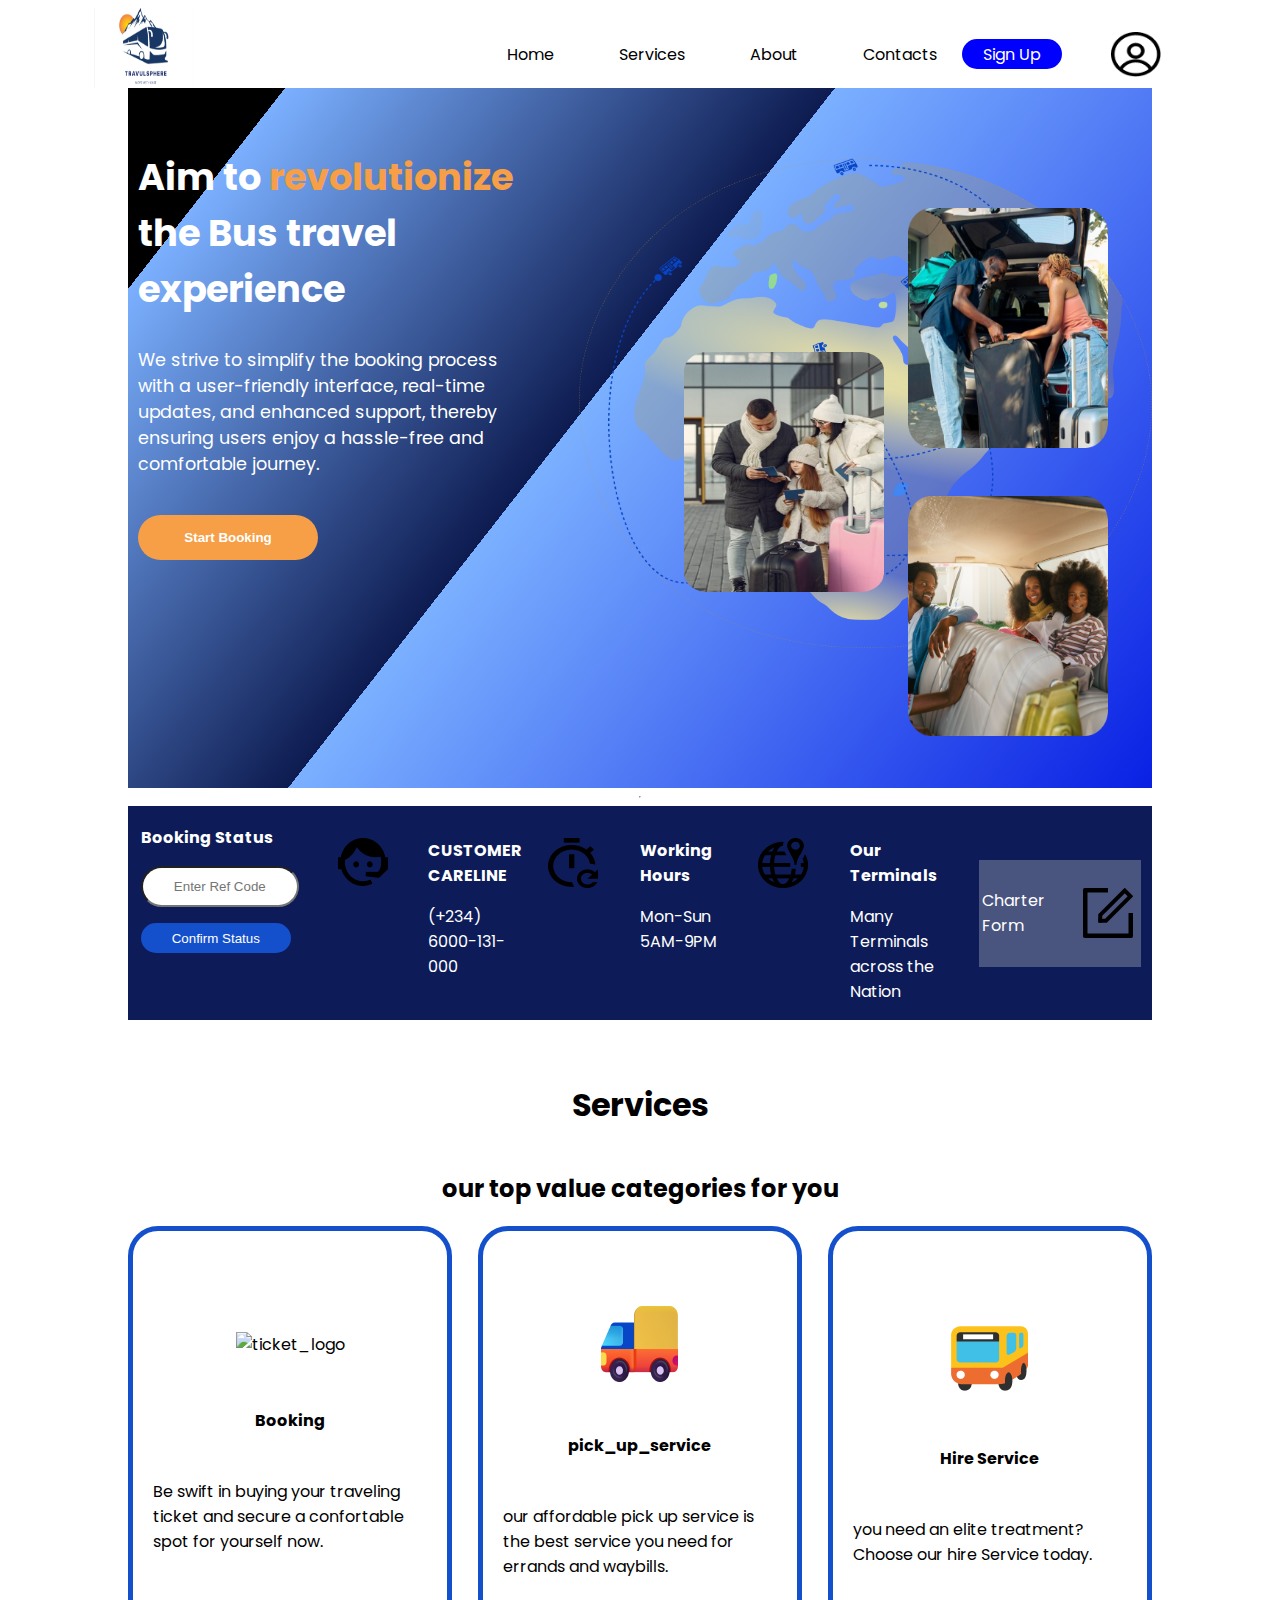
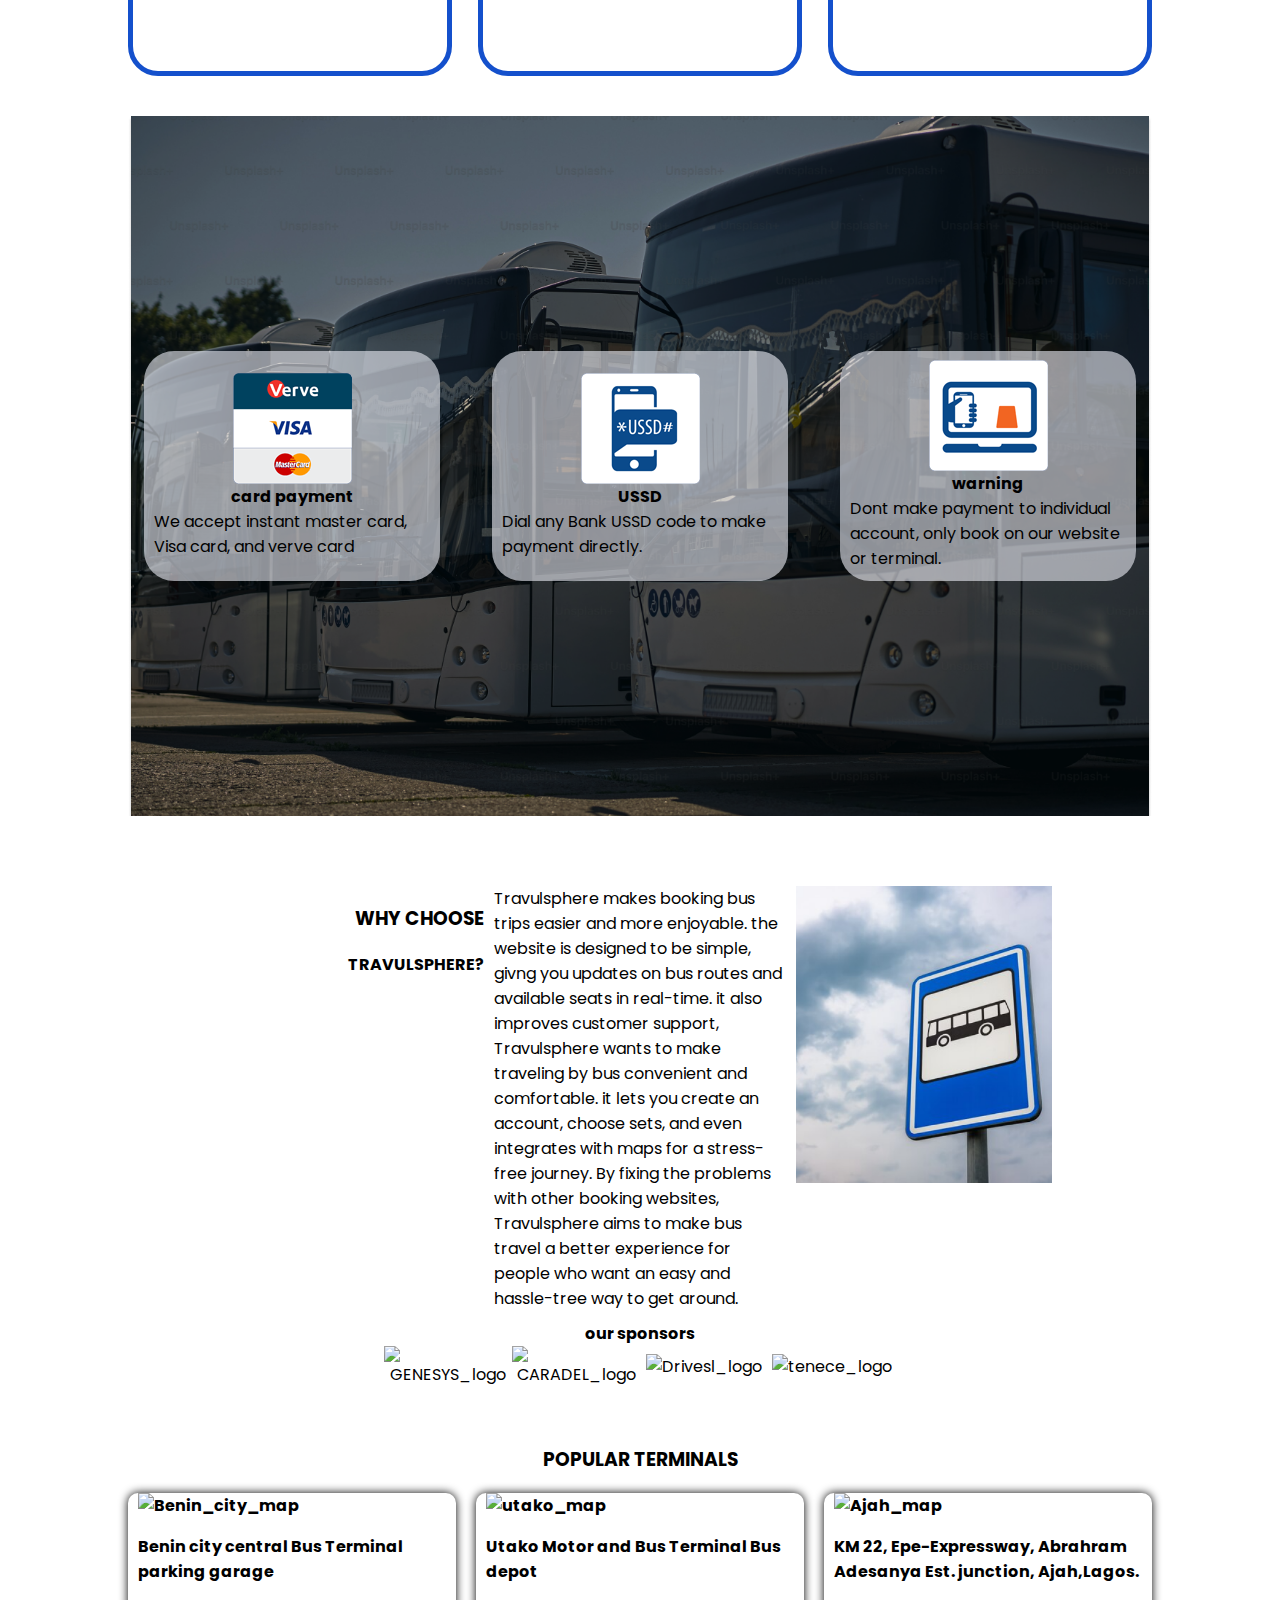
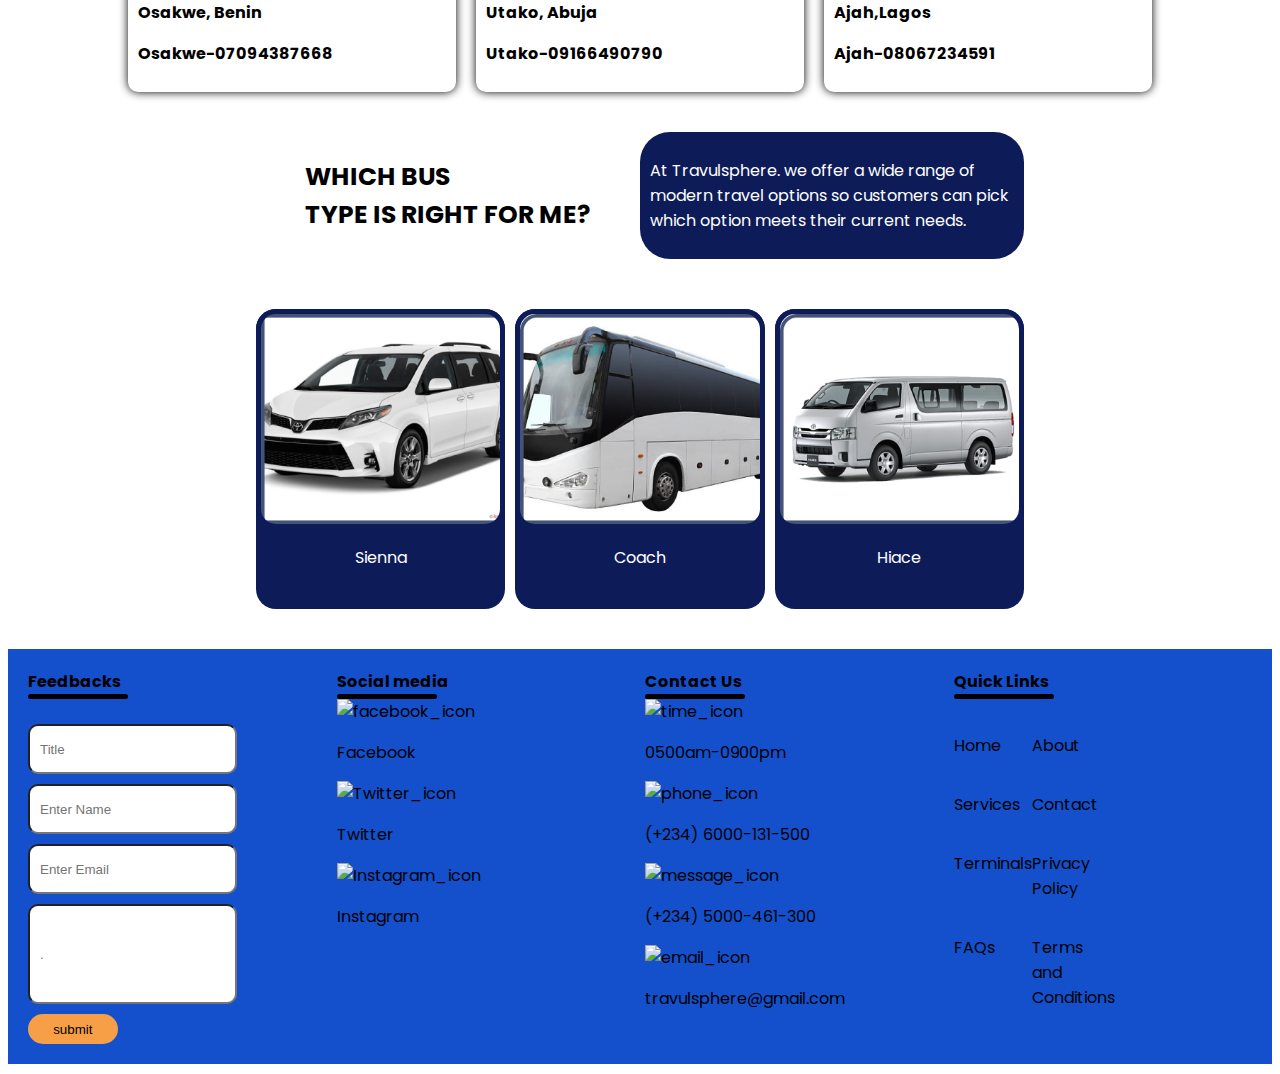
==== commit bddc8f33: "added the navigation bar for mobile" ====
--- a/index.html
+++ b/index.html
@@ -26,8 +26,30 @@
                 <!-- <div class="Profile"><img src="images/Profile.png" alt="Profile logo"/></div> -->
                 <img src="images/Profile.png" alt="Profile logo" class="Profile"/>
 
+            <div class="conpressedNavIcons" onclick="navDisplay(0)">
+                <div class="bar b1"></div>
+                <div class="bar b2"></div>
+                <div class="bar b3"></div>
+            </div>
+
         </nav>
     </div>
+
+
+    <div class="mobile-nav">
+        <div class="cancelNav" onclick="navDisplay(1)">
+            Cancel
+        </div>
+        <nav>
+            <ul>
+                <li><a href="#">Home</a></li>
+                <li><a href="#">Services</a></li>
+                <li><a href="#">About</a></li>
+                <li><a href="contactpage.html">Contacts</a></li>
+            </ul>
+        </nav>
+    </div>
+
 
    <main class="first">
     <div class="write_up">
@@ -393,6 +415,19 @@
     </div>
 
     <div class="quickLinksSection">
+        <div class="kwiklinks">
+        <b>Quick Links</b>
+        <div class="hr"></div>
+    </div>
+
+        <a href="#">Home</a>
+        <a href="#">About</a>
+        <a href="#">Services</a>
+        <a href="#">Contact</a>
+        <a href="#">Terminals</a>
+        <a href="#">Privacy Policy</a>
+        <a href="#">FAQs</a>
+        <a href="#">Terms and Conditions</a>
 
     </div>
 
@@ -400,6 +435,6 @@
           <button type="submit">submit</button>
         </div> -->
       </footer>
-
+<script src="script.js"></script>
 </body>
 </html>--- a/style.css
+++ b/style.css
@@ -1,10 +1,12 @@
 html {
-  height: 100%;
+  /* height: 100%; */
   width: 100%;
   box-sizing: border-box;
   font-family: 'Poppins', sans-serif;
 }
-
+.top{
+  position: relative;
+}
 body{
   display: flex;
   flex-direction: column;
@@ -55,7 +57,14 @@
   justify-content: space-around;
 }
 .Profile{
-  width: 40%;
+  width: 50px;
+}
+.conpressedNavIcons{
+  display: none;
+}
+
+.mobile-nav{
+  display: none;
 }
 
 
@@ -66,7 +75,7 @@
   grid-template-columns: 40% 56%;
   column-gap: 4%;
   place-items: center;
-  height: 140svh;/* was 150*/
+  height: 700px;/* was 150*/
   width: 80svw;
   margin: 0 auto;
   overflow: hidden;
@@ -89,7 +98,7 @@
 
 #picture1{
   width: 100%;
-  height: 70%;
+  height: 490px;
   /* max-width: 400px; */
 
   position: relative;
@@ -106,7 +115,7 @@
   
   position: absolute;
   top: 120px;/* change to percentage if it doesnt work*/
-  right: 1vw;
+  right: 20px;
 
   
   overflow: hidden;
@@ -263,7 +272,7 @@
 
 .cards-background{
   width: 80svw;
-  height: 140svh;
+  height: 700px;
   background-image: url("images/unsplash_btqhtcEGziw.png");
   background-size: cover;
 
@@ -279,10 +288,10 @@
   align-items: center;
 }
 .cardinner{
-  background-color: rgba(236, 238, 247, 0.295);
+  background-color: rgba(236, 238, 247, 0.6);
   width: 90%;
   border-radius: 30px;
-  height: 200px;
+  height: 230px;
   box-sizing: border-box;
 
   display: flex;
@@ -299,7 +308,7 @@
   margin-top: 60px;
 }
 .travulsphere{
-  width: 60svw;
+  width: 70svw;
   display: grid;
   grid-template-columns: 1fr 1fr 1fr;
 
@@ -432,7 +441,7 @@
 #text_box2,
 #text_box3{
   width: 70%;
-  height: 10%;
+  height: 50px;
   margin-bottom: 10px;
   border-radius: 10px;
   box-sizing: border-box;
@@ -443,7 +452,7 @@
 }
 #text_box4{
   width: 70%;
-  height: 25%;
+  height: 100px;
 
   margin-bottom: 10px;
   border-radius: 10px;
@@ -459,12 +468,30 @@
   height: 30px;
 }
 
+.quickLinksSection{
+  display: grid;
+  grid-template-columns: 1fr 1fr;
+  width: 150px;
+}
+.kwiklinks{
+  grid-column: 1/3;
+}
+.quickLinksSection a{
+  text-decoration: none;
+  color: black;
+}
+
 @media screen and (max-width: 995px){
+
+
   main.first{
     grid-template-columns: 1fr;
     height: 210svh;
-  }
-
+    width: 95svw;
+  }
+  .imageContainer{
+    justify-content: center;
+  }
   .grid-sprite{
     top: -100px;
     left: 0px;
@@ -474,6 +501,7 @@
     grid-template-columns: 1fr;
     padding: 10px 30px;
     place-items: center;
+    width: 95svw;
   }
   .mini-contact{
     width: 200px;
@@ -485,7 +513,7 @@
     width: 80svw;
   }
   .services{
-    width: 80svw;
+    width: 95svw;
     display: flex;
     flex-direction: column;
     row-gap: 30px;
@@ -493,6 +521,8 @@
 
   .cards-background{
     grid-template-columns: auto;
+    width: 95svw;
+    border-radius: 40px;
   }
   .cardinner{
     height: fit-content;
@@ -541,4 +571,75 @@
     grid-template-columns: auto;
     row-gap: 50px;
   }
+
+  /*for the navigation*/
+  .top>nav{
+    width: 80svw;
+  }
+
+  .top>nav>ul{
+    display: none;
+  }
+  .signUpContainer{
+    display: none;
+  }
+  .Profile{
+    position: absolute;
+    right: 0px;
+  }
+  .logo{
+    position: absolute;
+    margin: auto;
+  }
+
+  .conpressedNavIcons{
+    display: flex;
+    flex-direction: column;
+    row-gap: 5px;
+    width: 40px;
+
+    position: absolute;
+    left: 0px;
+  }
+  .bar{
+    
+    height: 5px;
+    background-color: black;
+    border-radius: 5px;
+  }
+  .b1{
+    width: 30px;
+  }
+  .b2{
+    width: 25px;
+  }
+  .b3{
+    width: 20px;
+  }
+
+  .mobile-nav{
+    display: grid;
+    position: fixed;
+    width: 90vw;
+    height: fit-content;
+    z-index: 5;
+
+    background-color: aliceblue;
+    place-items: center;
+    border-radius: 10px;
+  }
+  .mobile-nav ul{
+    list-style-type: none;
+    padding: 0px;
+  }
+  .mobile-nav ul>li>a{
+    text-decoration: none;
+    color: black;
+  }
+
+  .cancelNav{
+    position: absolute;
+    right: 5px;
+    top: 10px;
+  }
 }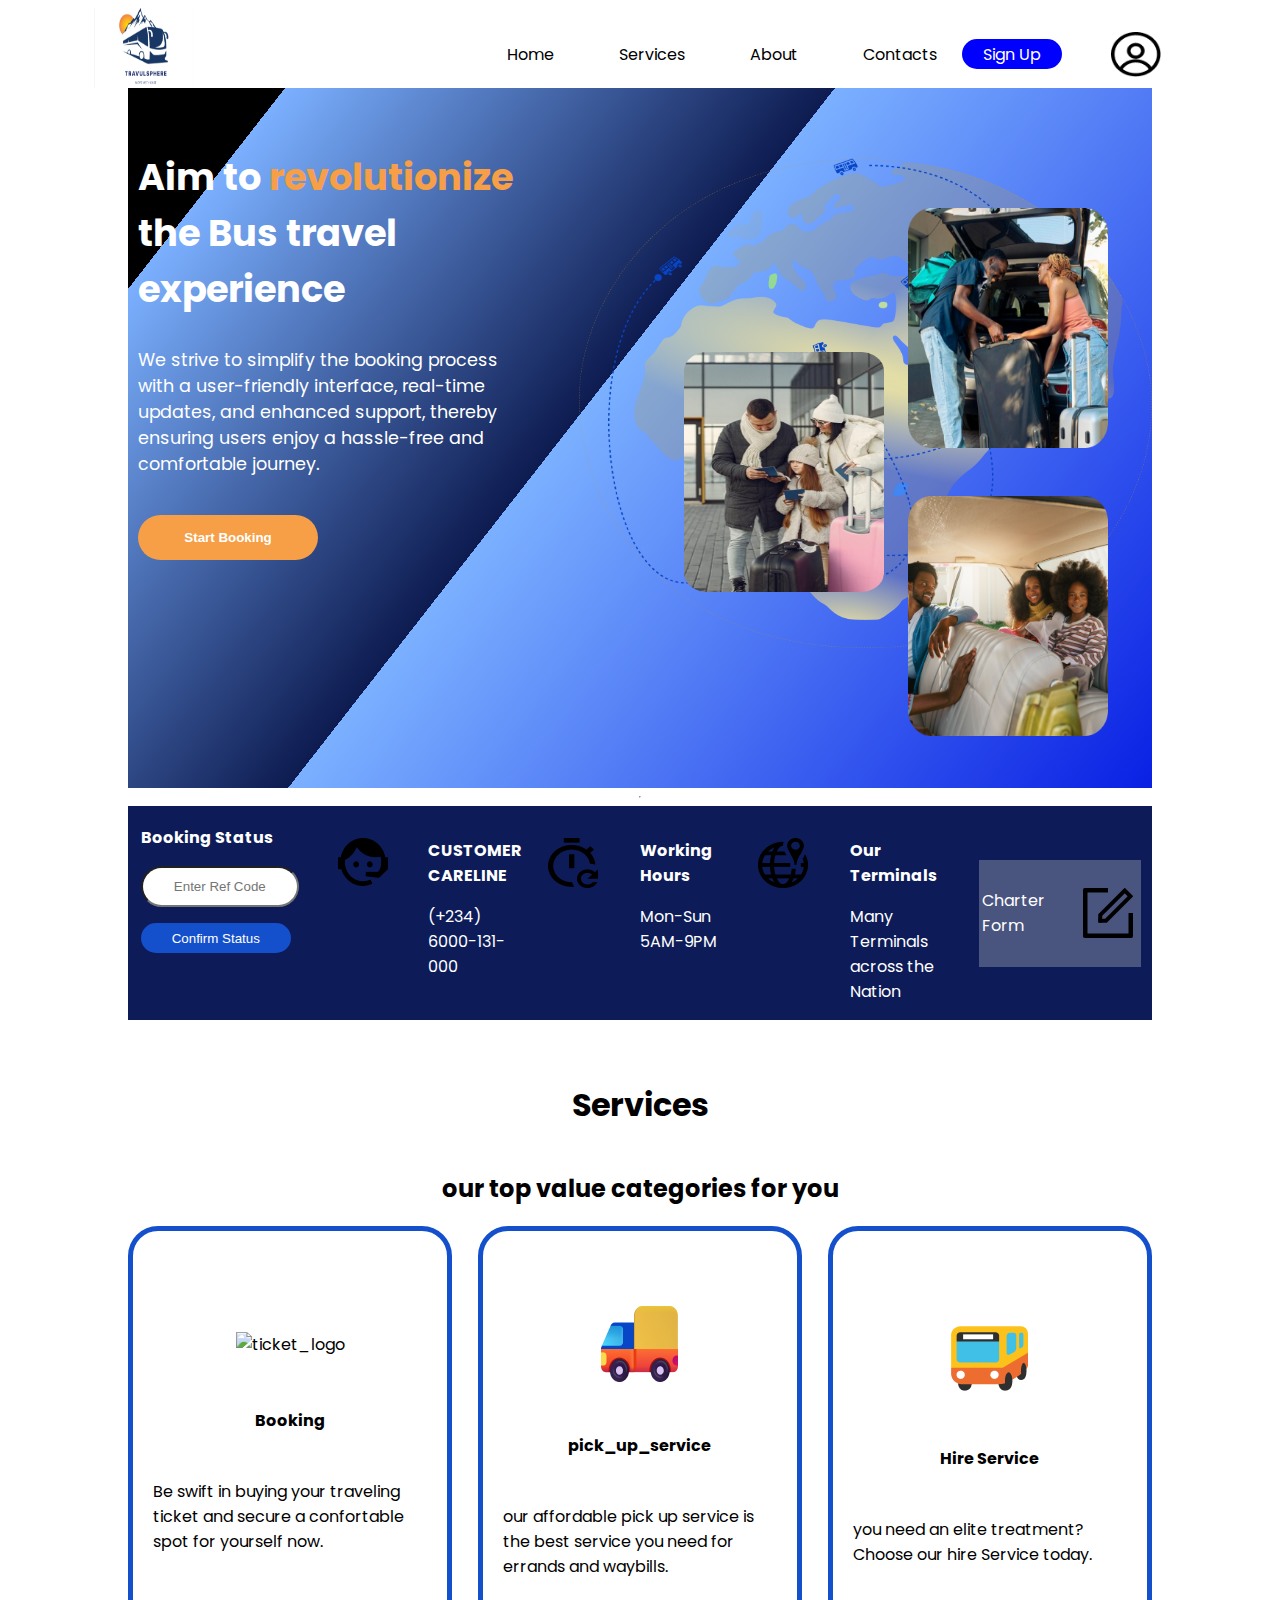
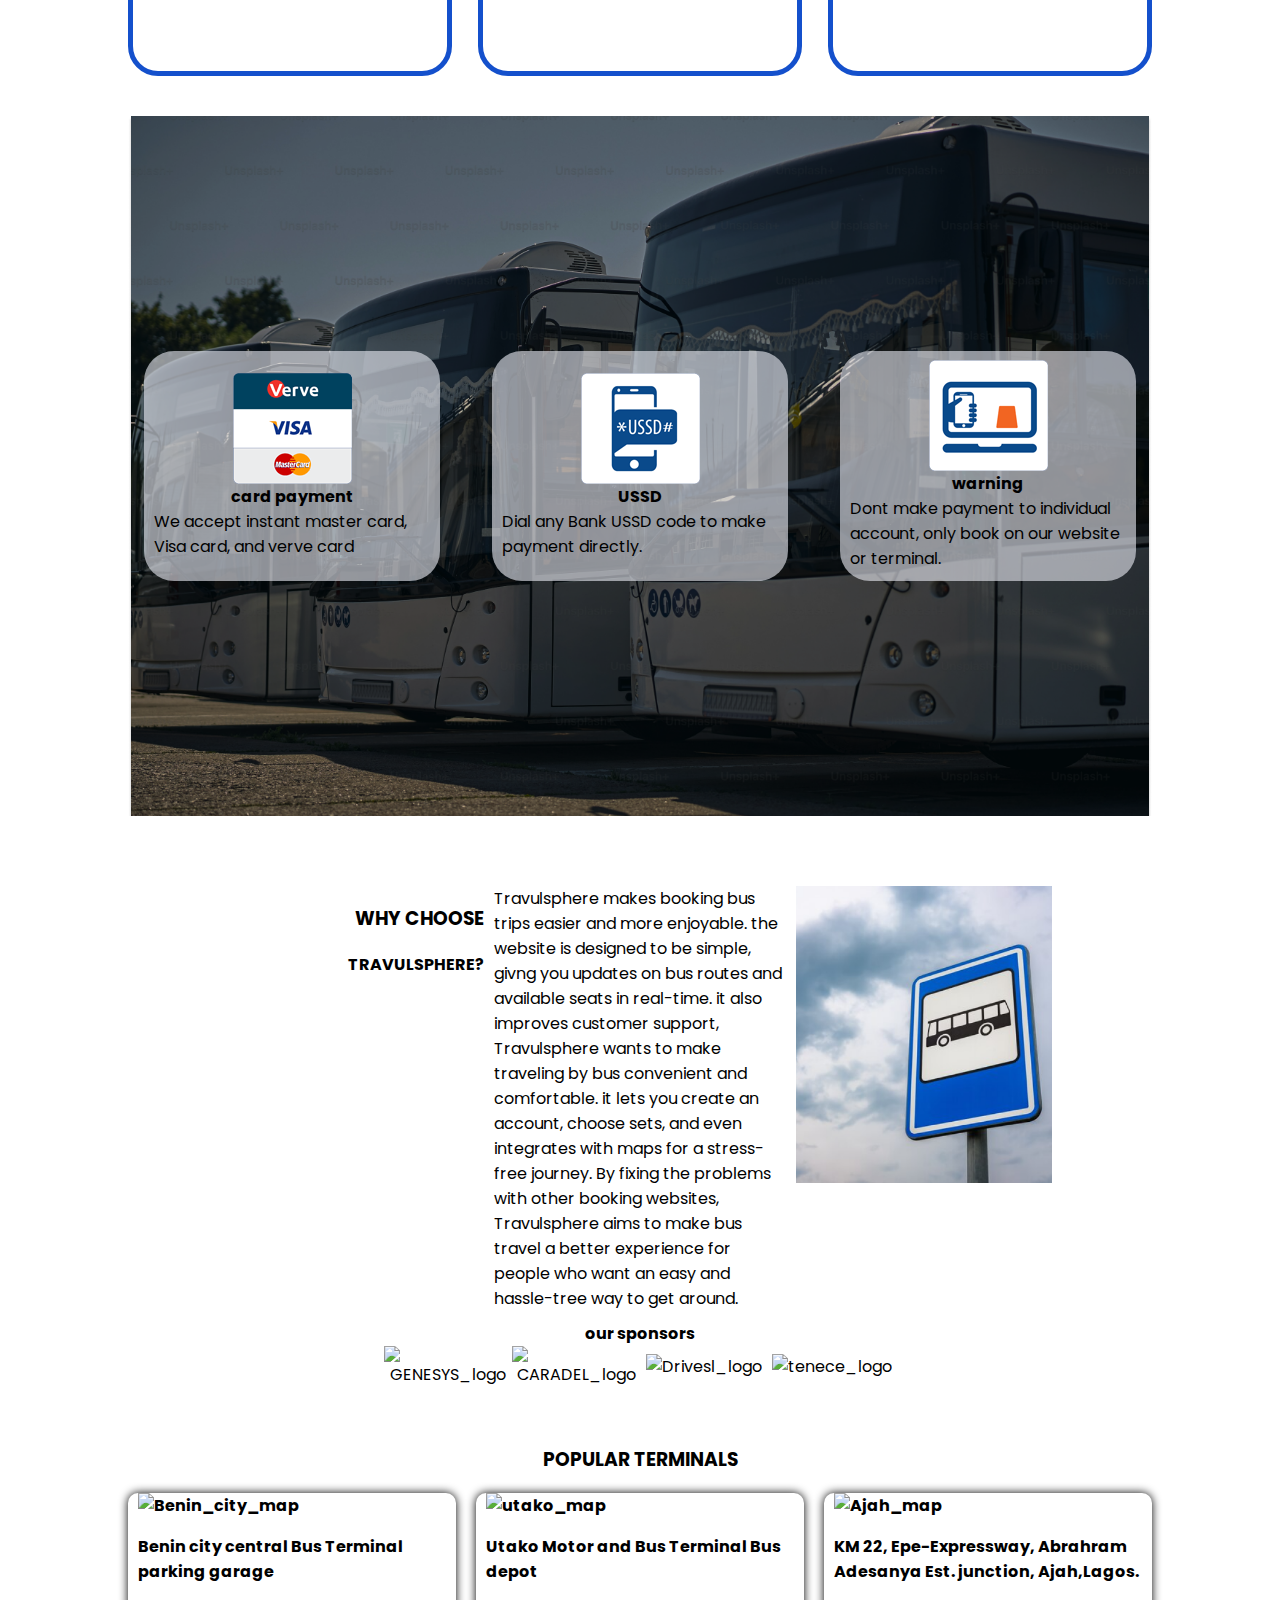
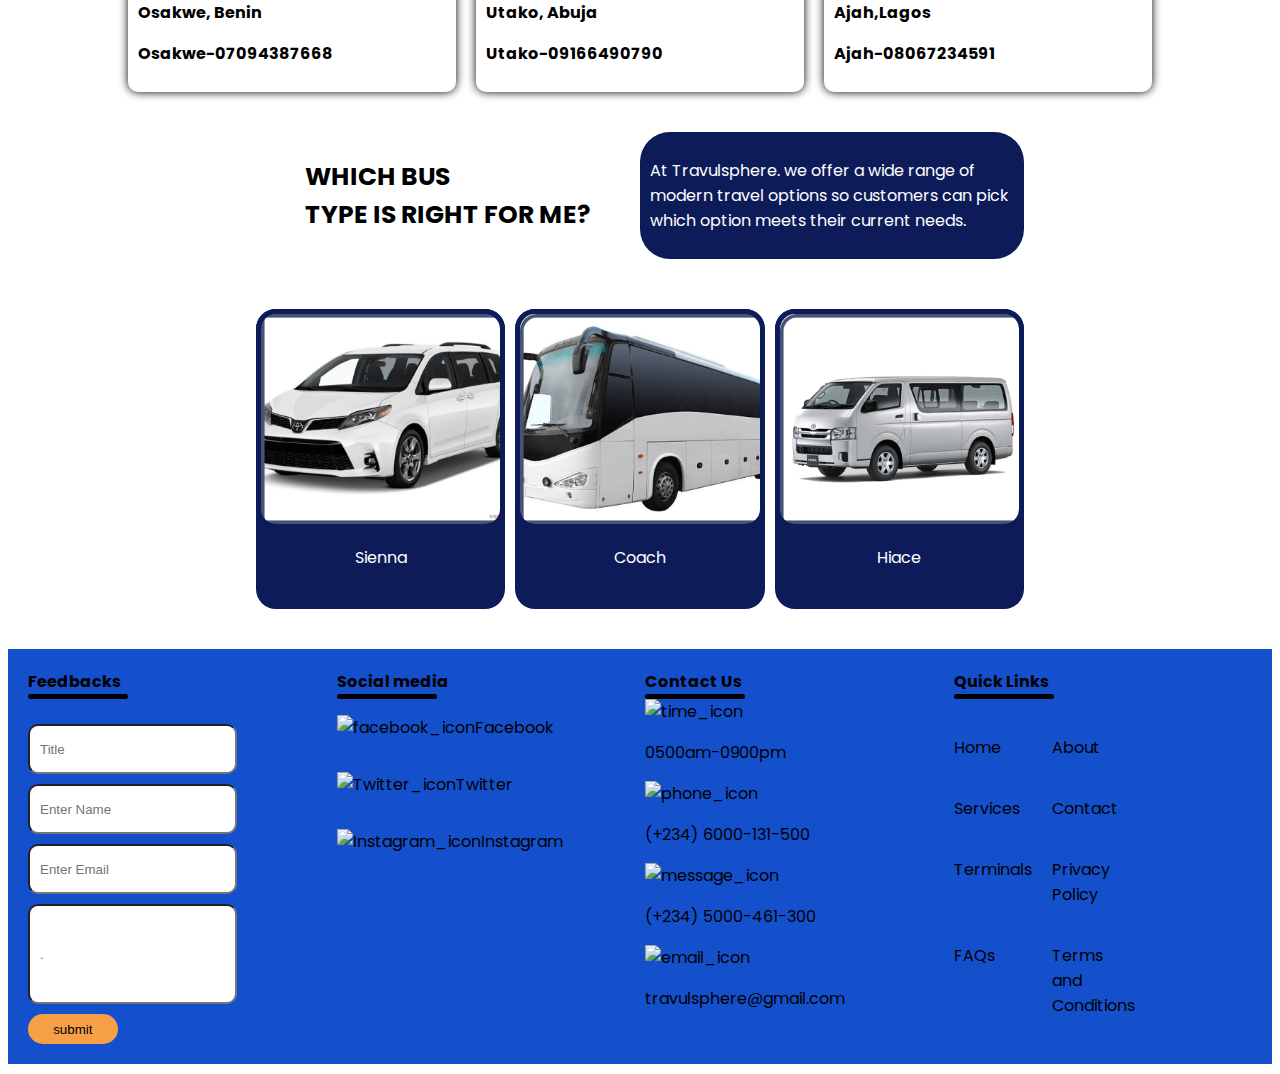
==== commit b1992436: "fine-tuning" ====
--- a/index.html
+++ b/index.html
@@ -16,37 +16,38 @@
             <img src="images/BRAND LOGO 1.png" alt="logo" class="logo"/>
 
             <ul class="nav-span">
-                <li><a href="Homepage.html">Home</a></li>
-                <li><a href="#">Services</a></li>
-                <li><a href="#">About</a></li>
-                <li><a href="contactpage.html">Contacts</a></li>
-            </ul>
-
-                <a href="/signUp.html" class="signUpContainer">Sign Up</a>
-                <!-- <div class="Profile"><img src="images/Profile.png" alt="Profile logo"/></div> -->
-                <img src="images/Profile.png" alt="Profile logo" class="Profile"/>
-
-            <div class="conpressedNavIcons" onclick="navDisplay(0)">
-                <div class="bar b1"></div>
-                <div class="bar b2"></div>
-                <div class="bar b3"></div>
-            </div>
-
-        </nav>
-    </div>
-
-
-    <div class="mobile-nav">
-        <div class="cancelNav" onclick="navDisplay(1)">
-            Cancel
-        </div>
-        <nav>
-            <ul>
                 <li><a href="#">Home</a></li>
                 <li><a href="#">Services</a></li>
                 <li><a href="#">About</a></li>
                 <li><a href="contactpage.html">Contacts</a></li>
             </ul>
+
+                <a href="signUp.html" class="signUpContainer">Sign Up</a>
+                <!-- <div class="Profile"><img src="images/Profile.png" alt="Profile logo"/></div> -->
+                <img src="images/Profile.png" alt="Profile logo" class="Profile"/>
+
+            <div class="conpressedNavIcons" onclick="navDisplay(0)">
+                <div class="bar b1"></div>
+                <div class="bar b2"></div>
+                <div class="bar b3"></div>
+            </div>
+
+        </nav>
+    </div>
+
+
+    <div class="mobile-nav">
+        <div class="cancelNav" onclick="navDisplay(1)">
+            Cancel
+        </div>
+        <nav>
+            <ul>
+                <li><a href="#">Home</a></li>
+                <li><a href="Booking.html">Services</a></li>
+                <li><a href="#">About</a></li>
+                <li><a href="contactpage.html">Contacts</a></li>
+                <li><a href="signUp.html" class="">Sign Up</a></li>
+            </ul>
         </nav>
     </div>
 
@@ -63,7 +64,7 @@
         </p>
 
         <p>
-            <a href="/Booking.html"><button id="btn2" type="button">Start Booking</button></a>
+            <a href="Booking.html"><button id="btn2" type="button">Start Booking</button></a>
 
     </p>
 
@@ -343,6 +344,8 @@
       </div>
       </section>
 
+
+
     <footer>
 
 
@@ -370,17 +373,17 @@
           <div class="hr"></div>
 
         <div class="social_media_icons">
-          <div>
+          <div class="sm_icons">
            <img src="" alt="facebook_icon"> 
            <p>Facebook</p>
           </div>
 
-          <div>
+          <div class="sm_icons">
               <img src="" alt="Twitter_icon">
                <p>Twitter</p>
              </div>
 
-             <div>
+             <div class="sm_icons">
               <img src="" alt="Instagram_icon"> 
               <p>Instagram</p>
              </div>
--- a/style.css
+++ b/style.css
@@ -467,11 +467,17 @@
   border: none;
   height: 30px;
 }
+.sm_icons{
+  display: flex;
+  align-items: center;
+}
 
 .quickLinksSection{
   display: grid;
   grid-template-columns: 1fr 1fr;
   width: 150px;
+  column-gap: 20px;
+  row-gap: 10px;
 }
 .kwiklinks{
   grid-column: 1/3;
@@ -486,16 +492,25 @@
 
   main.first{
     grid-template-columns: 1fr;
-    height: 210svh;
+    height: 1000px;
     width: 95svw;
   }
   .imageContainer{
     justify-content: center;
+    width: 95svw;
+    height: 400px;
   }
   .grid-sprite{
-    top: -100px;
-    left: 0px;
-  }
+    display: grid;
+    grid-template-columns: 150px 150px;/*150px*/
+    grid-template-rows: repeat(4, 90px);/*90px*/
+    top: 0px;
+    right: 0px;
+  }
+  .smaller-pics{
+    width: 150px;/*150px*/
+    height: 180px;/*180px*/
+  } 
   .Booking-section{
     box-sizing: border-box;
     grid-template-columns: 1fr;
@@ -570,6 +585,7 @@
   footer{
     grid-template-columns: auto;
     row-gap: 50px;
+    place-items: center;
   }
 
   /*for the navigation*/
@@ -618,7 +634,7 @@
   }
 
   .mobile-nav{
-    display: grid;
+    display: none;
     position: fixed;
     width: 90vw;
     height: fit-content;
@@ -642,4 +658,15 @@
     right: 5px;
     top: 10px;
   }
+
+
+  .Contact_icons,
+    .social_media_icons{
+        display: grid;
+        row-gap: 20px;
+    }
+    .Contact_icons div{
+        display: flex;
+        column-gap: 30px;
+    }
 }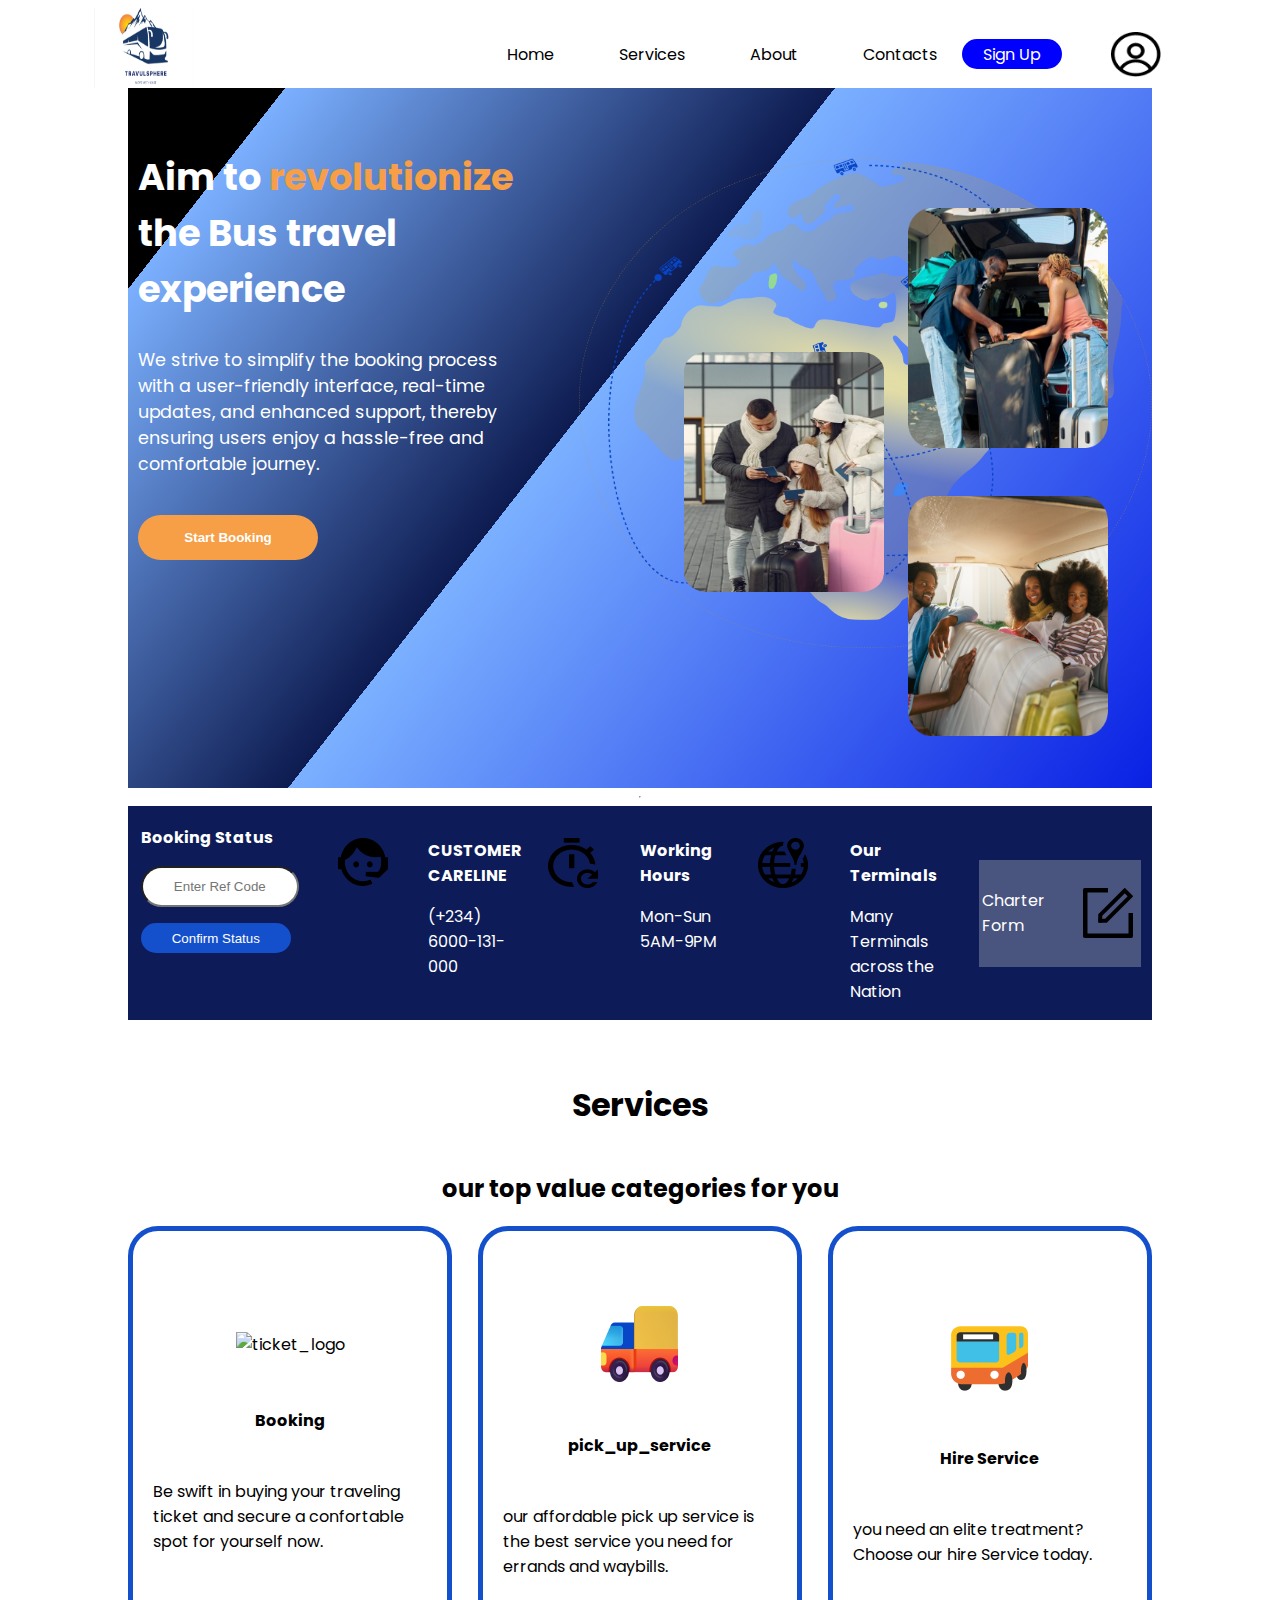
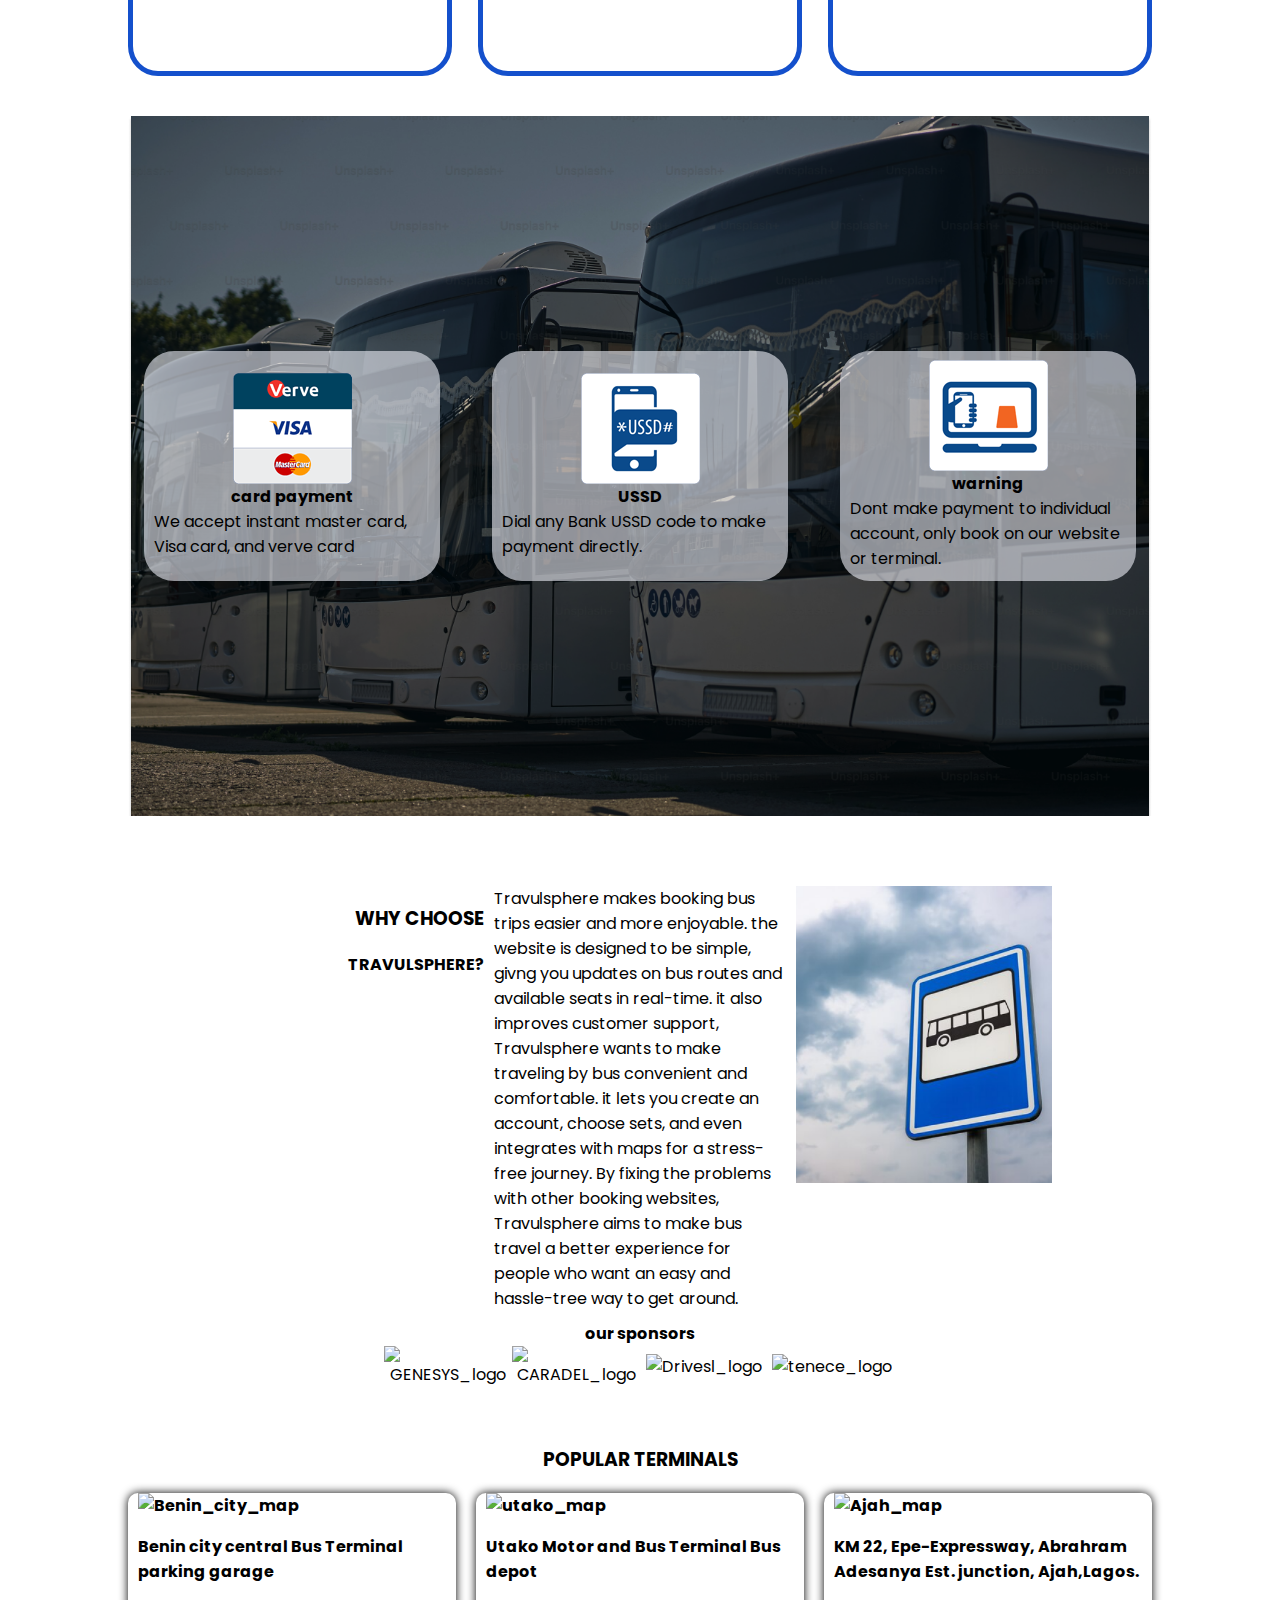
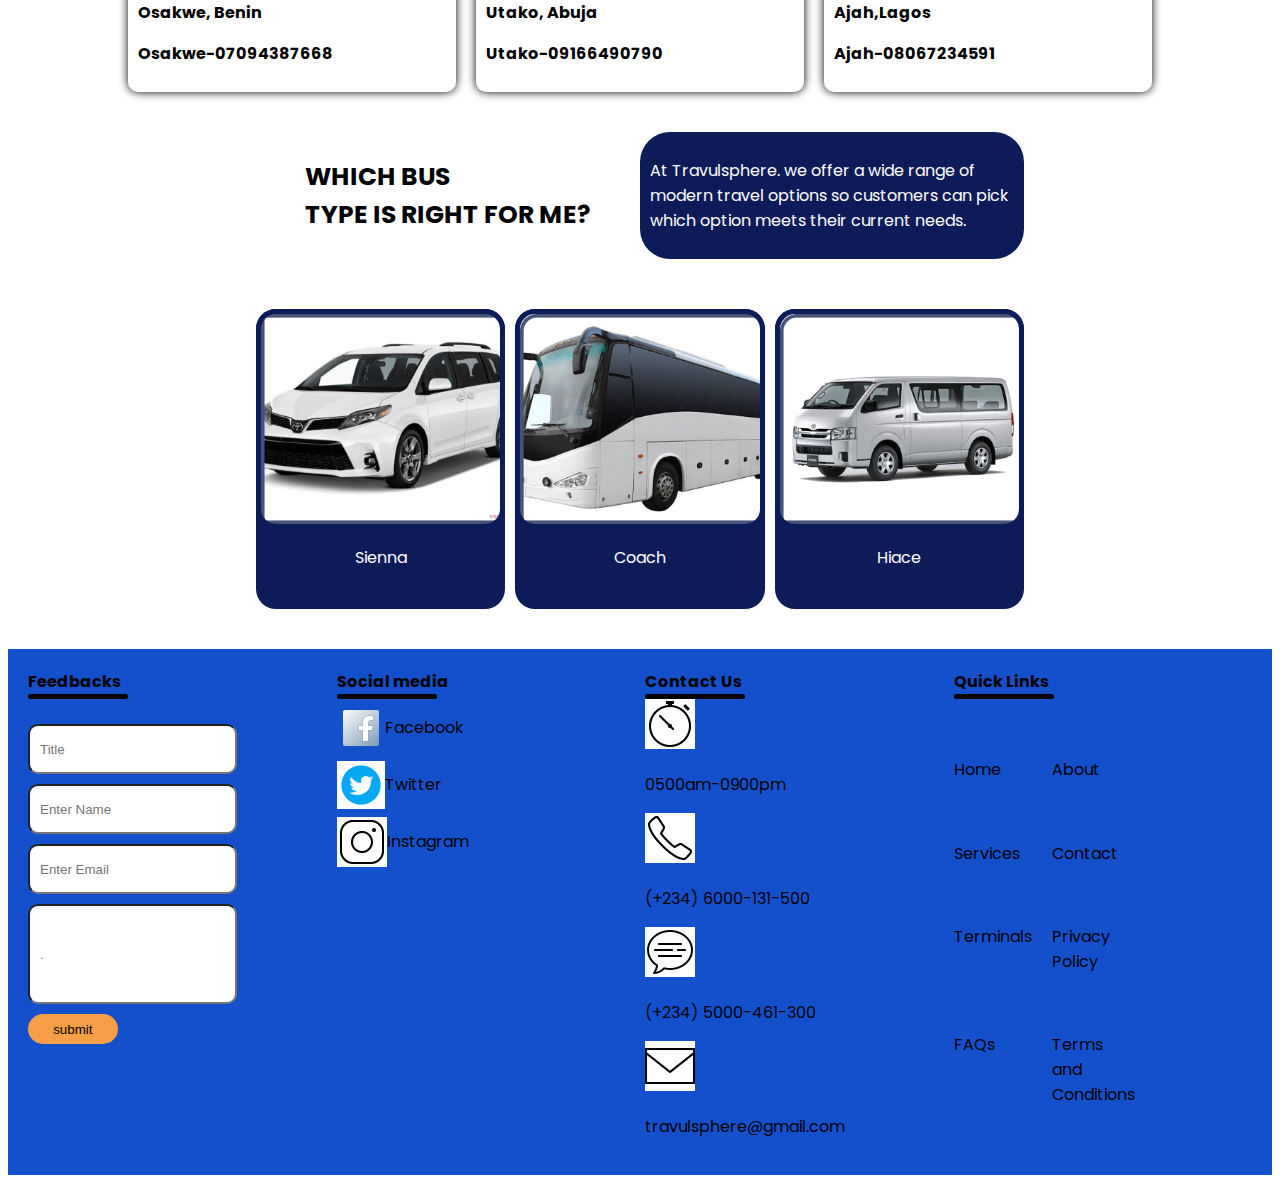
==== commit 46bd67a9: "links added" ====
--- a/index.html
+++ b/index.html
@@ -7,6 +7,8 @@
 <link rel="preconnect" href="https://fonts.gstatic.com" crossorigin>
 <link href="https://fonts.googleapis.com/css2?family=Poppins:ital,wght@0,100;0,200;0,300;0,400;0,500;0,600;0,700;0,800;0,900;1,100;1,200;1,300;1,400;1,500;1,600;1,700;1,800;1,900&display=swap" rel="stylesheet">
     <link rel="stylesheet" type="text/css" href="style.css">
+    <link rel="icon" type="image/png" sizes="32x32" 
+ href="images/BRAND LOGO Mobile.png">
     <title>TravulSphere</title>
 </head>
 <body>
@@ -17,8 +19,8 @@
 
             <ul class="nav-span">
                 <li><a href="#">Home</a></li>
-                <li><a href="#">Services</a></li>
-                <li><a href="#">About</a></li>
+                <li><a href="Booking.html">Services</a></li>
+                <li><a href="about page.html">About</a></li>
                 <li><a href="contactpage.html">Contacts</a></li>
             </ul>
 
@@ -44,7 +46,7 @@
             <ul>
                 <li><a href="#">Home</a></li>
                 <li><a href="Booking.html">Services</a></li>
-                <li><a href="#">About</a></li>
+                <li><a href="about page.html">About</a></li>
                 <li><a href="contactpage.html">Contacts</a></li>
                 <li><a href="signUp.html" class="">Sign Up</a></li>
             </ul>
@@ -374,17 +376,17 @@
 
         <div class="social_media_icons">
           <div class="sm_icons">
-           <img src="" alt="facebook_icon"> 
+           <img src="image icons/icons8-facebook-48.png" alt="facebook_icon"> 
            <p>Facebook</p>
           </div>
 
           <div class="sm_icons">
-              <img src="" alt="Twitter_icon">
+              <img src="image icons/icons8-twitter.gif" alt="Twitter_icon">
                <p>Twitter</p>
              </div>
 
              <div class="sm_icons">
-              <img src="" alt="Instagram_icon"> 
+              <img src="image icons/icons8-instagram.gif" alt="Instagram_icon"> 
               <p>Instagram</p>
              </div>
 
@@ -398,19 +400,19 @@
 
         <div class="Contact_icons">
           <div>
-           <img src="" alt="time_icon"> <p>0500am-0900pm</p>
+           <img src="image icons/icons8-time.gif" alt="time_icon"> <p>0500am-0900pm</p>
           </div>
 
           <div>
-              <img src="" alt="phone_icon"> <p>(+234) 6000-131-500</p>
+              <img src="image icons/icons8-phone.gif" alt="phone_icon"> <p>(+234) 6000-131-500</p>
              </div>
 
              <div>
-              <img src="" id="message_icon" alt="message_icon"> <p>(+234) 5000-461-300</p>
+              <img src="image icons/icons8-message.gif" id="message_icon" alt="message_icon"> <p>(+234) 5000-461-300</p>
              </div>
 
              <div>
-              <img src="" id="email_icon" alt="email_icon"> <p>travulsphere@gmail.com</p>
+              <img src="image icons/icons8-email.gif" id="email_icon" alt="email_icon"> <p>travulsphere@gmail.com</p>
              </div>
 
         </div>
@@ -438,6 +440,8 @@
           <button type="submit">submit</button>
         </div> -->
       </footer>
+
+      <!-- https://renebwoi.github.io/TravulSphere/ -->
 <script src="script.js"></script>
 </body>
 </html>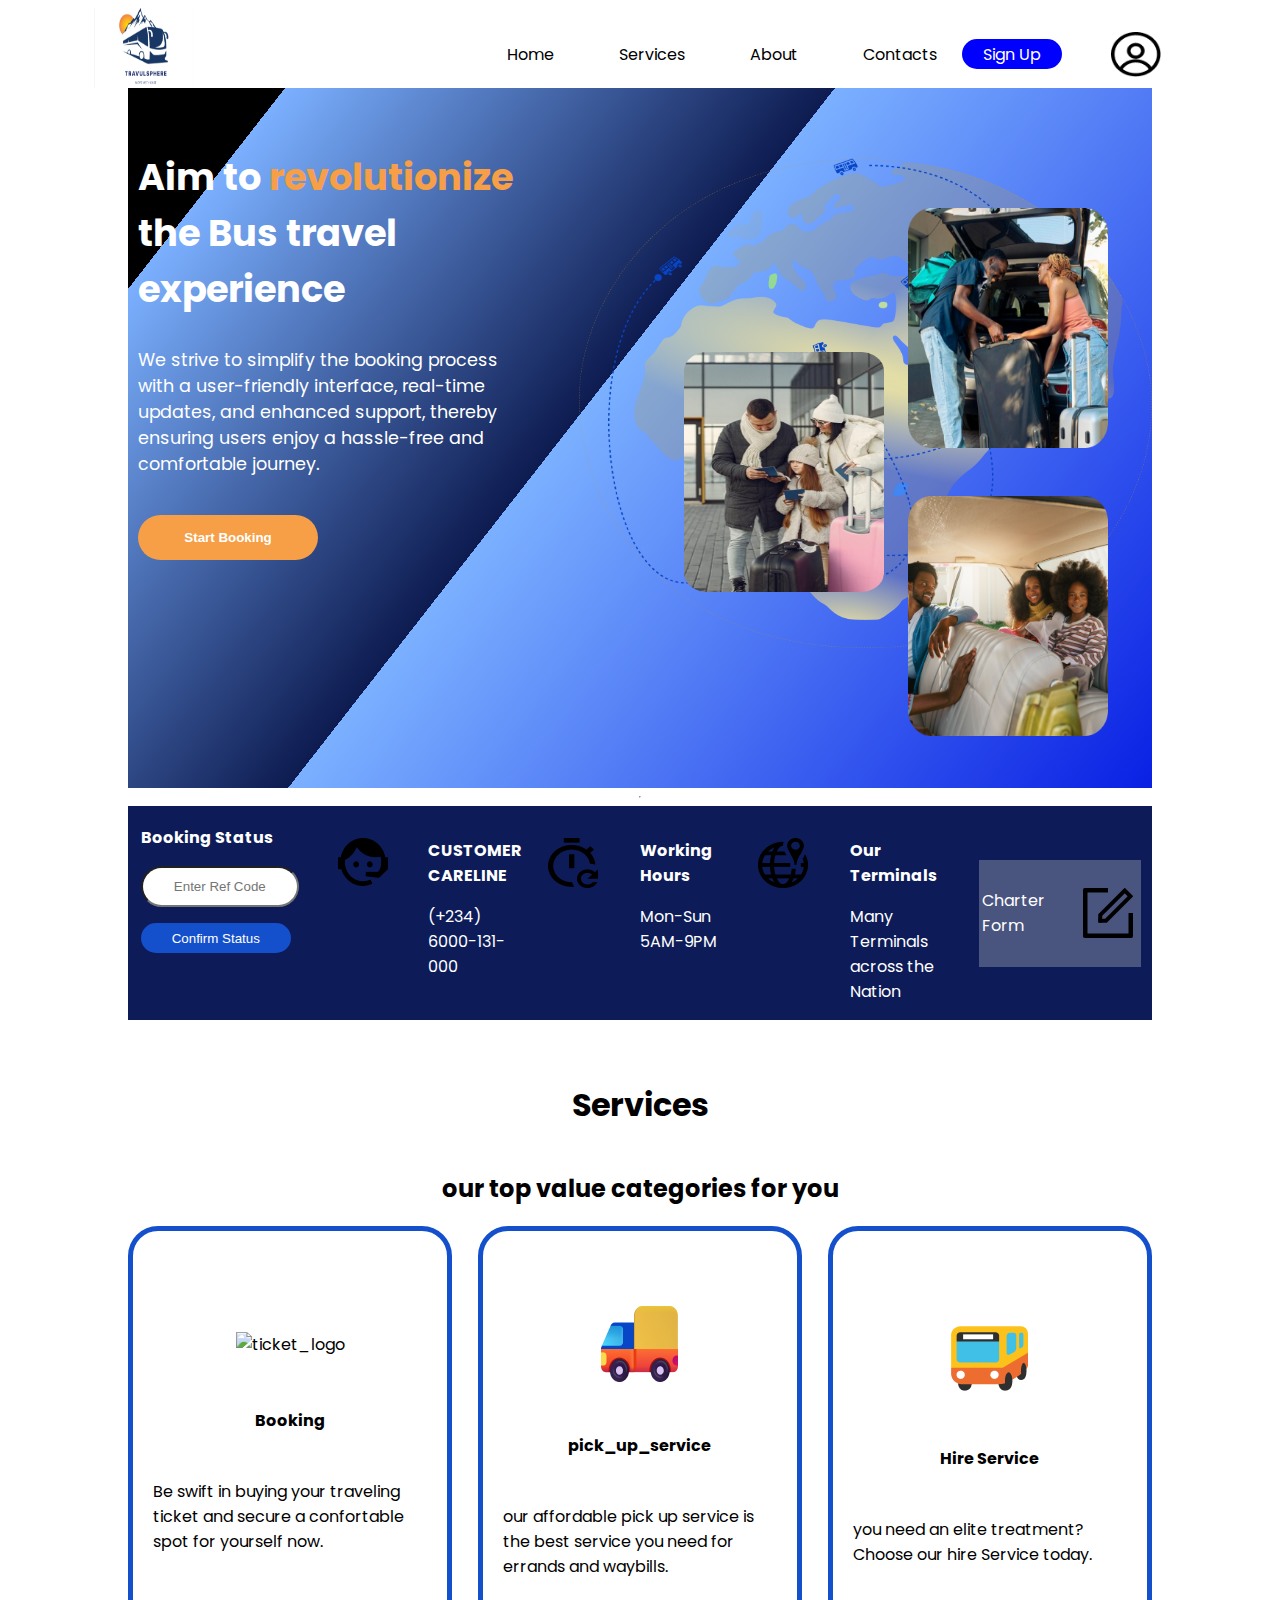
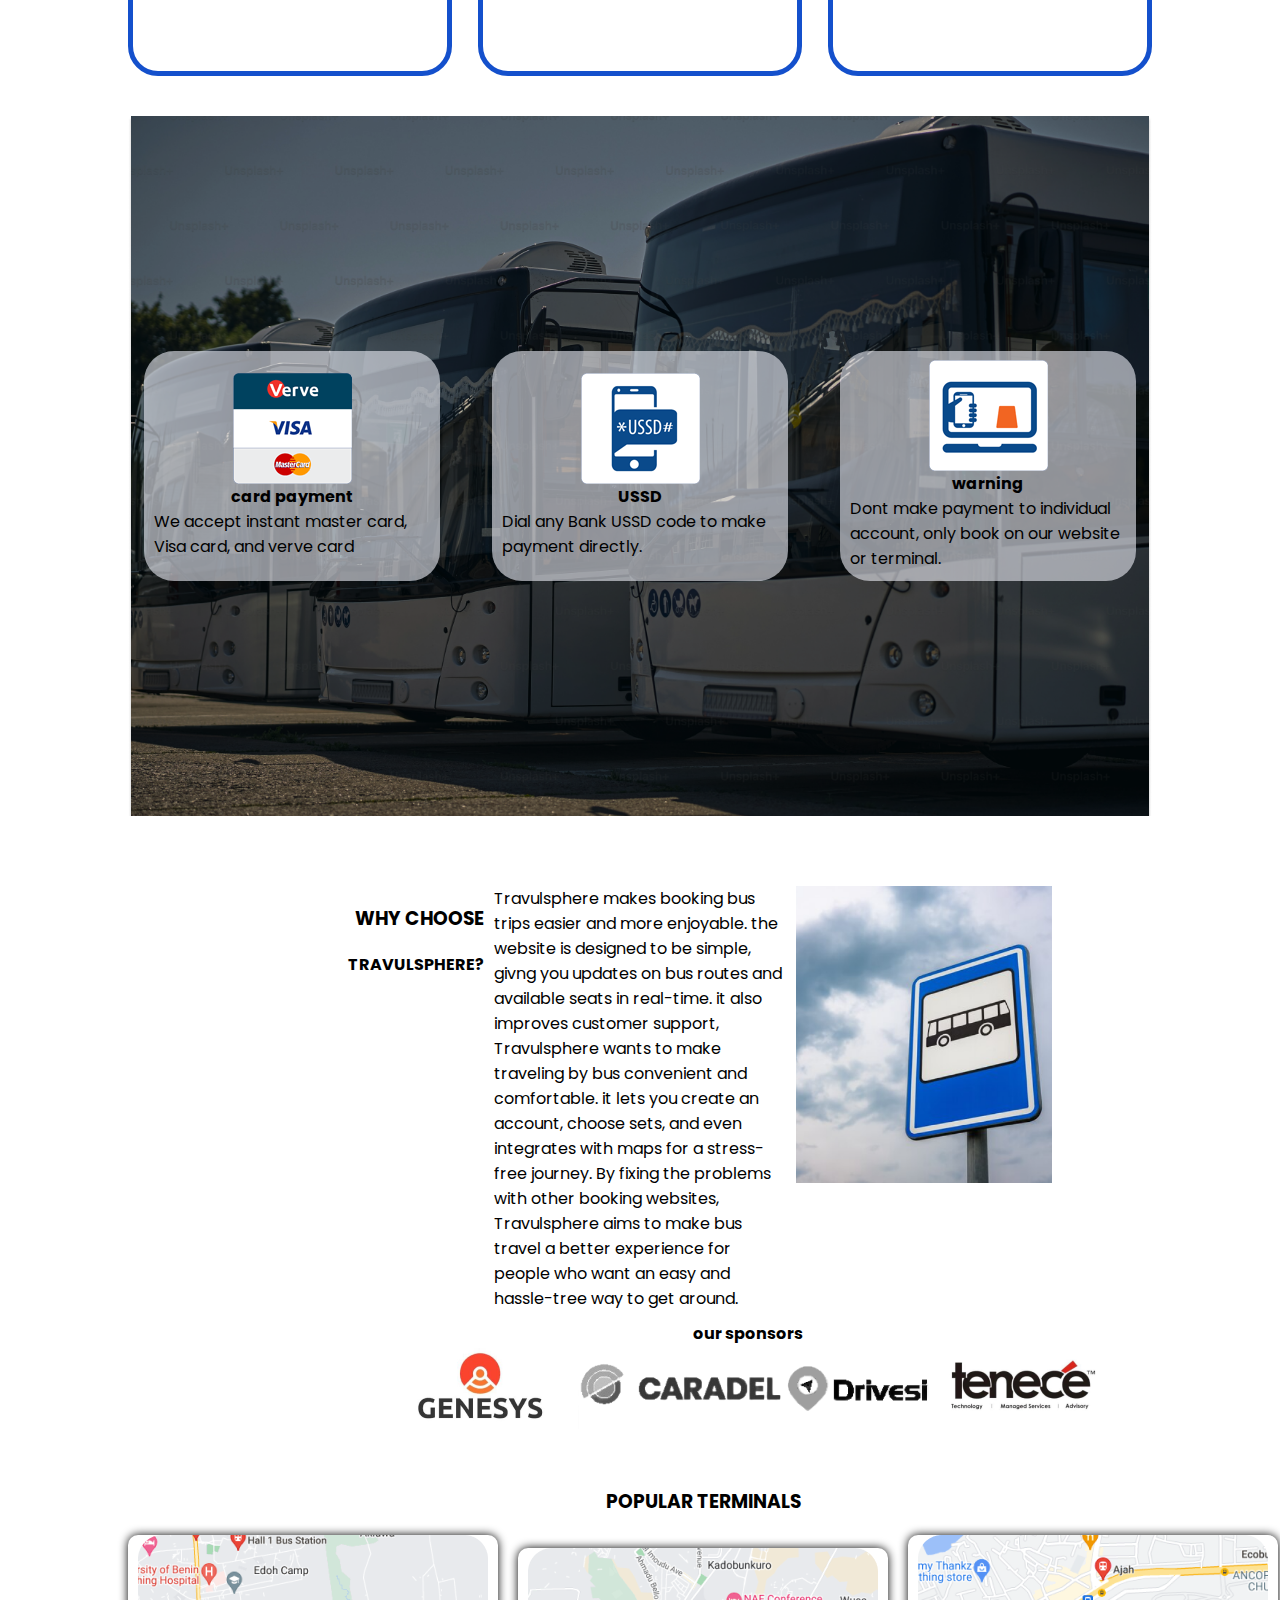
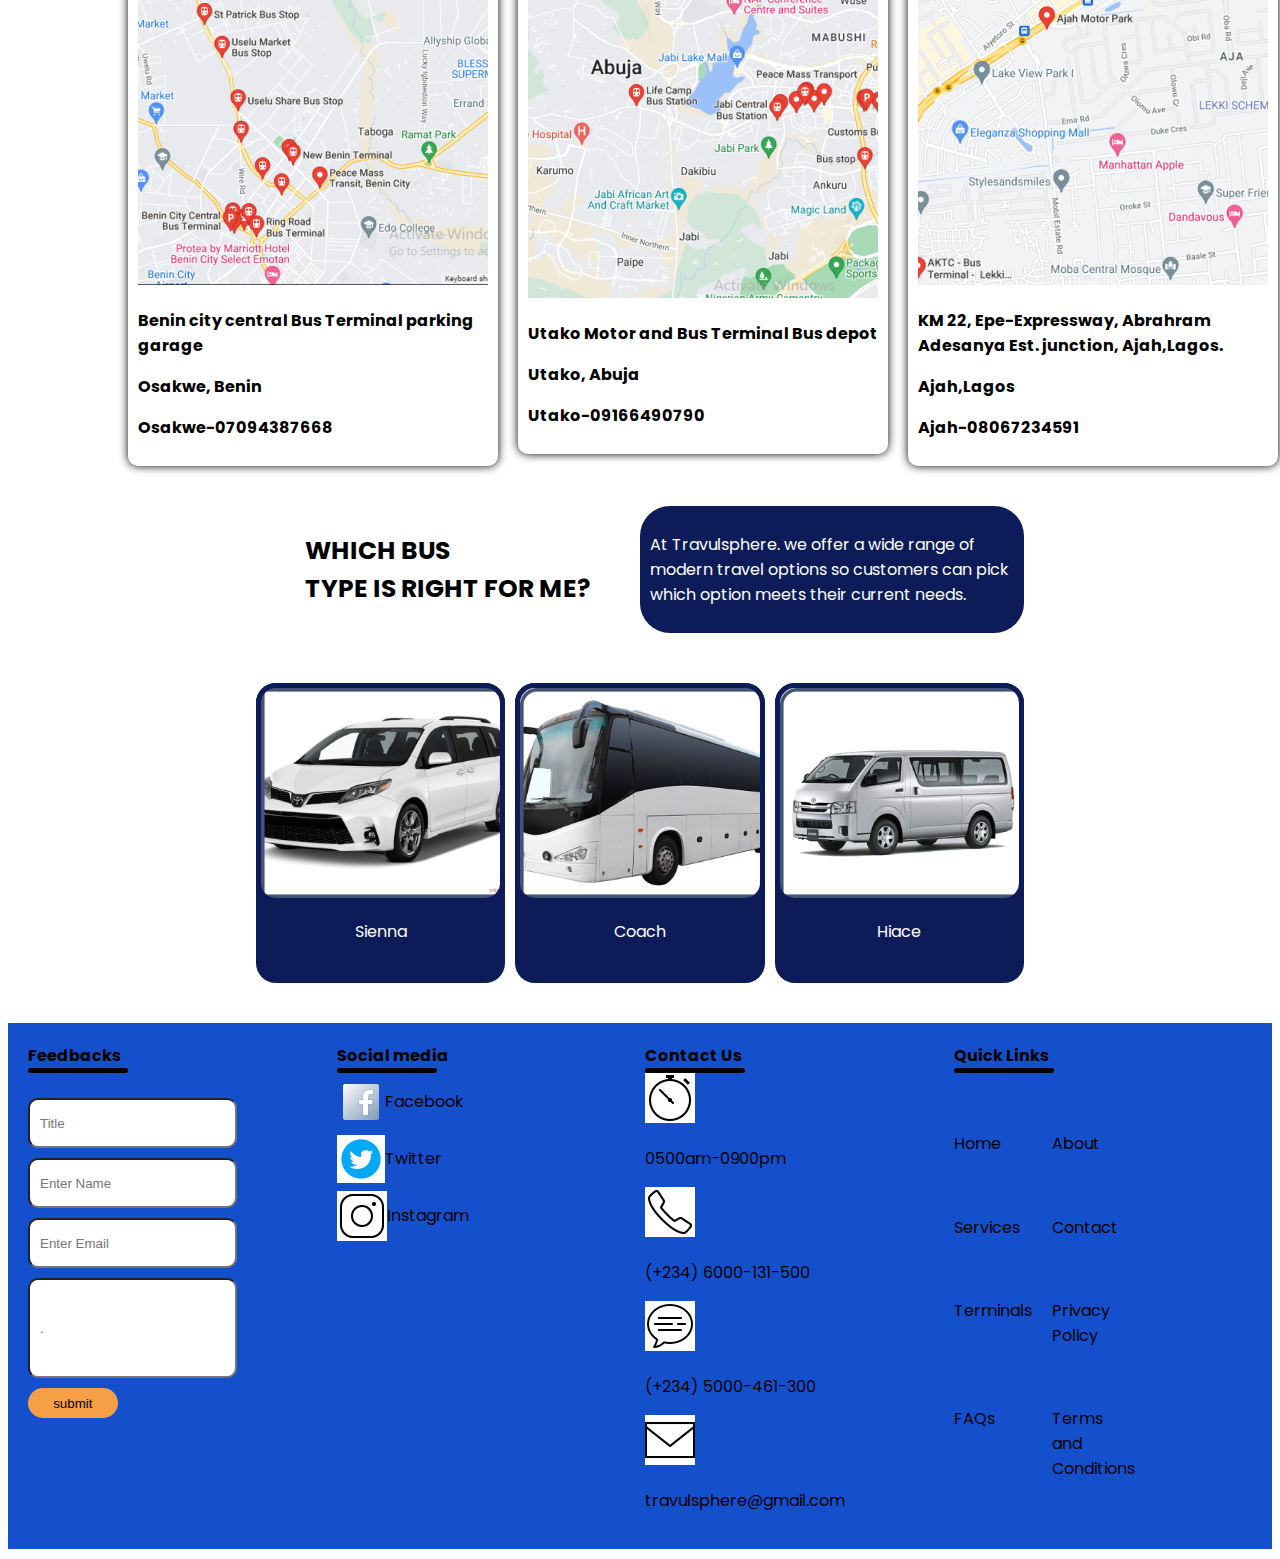
==== commit 9cc5da81: "none adding" ====
--- a/index.html
+++ b/index.html
@@ -246,10 +246,10 @@
 
         <div class="Sponsors">
            <b class="our_sponsors">our sponsors</b>
-           <img src="" id="GENESYS" alt="GENESYS_logo">
-           <img src="" id="CARADEL" alt="CARADEL_logo">
-           <img src="" id="Drivesl" alt="Drivesl_logo">
-           <img src="" id="tenece" alt="tenece_logo">
+           <img src="images/genesys-logo.png" id="GENESYS" alt="GENESYS_logo">
+           <img src="images/caradel-logo.png" id="CARADEL" alt="CARADEL_logo">
+           <img src="images/drivesi-logo.png" id="Drivesl" alt="Drivesl_logo">
+           <img src="images/tenecee-logo.png" id="tenece" alt="tenece_logo">
         </div>
       </main>
 
@@ -258,7 +258,7 @@
 
         <div class="firstTerminal DTerminals">
           
-              <img src="" id="Benin_city_map" alt="Benin_city_map">
+              <img src="images/Rectangle 4.png" id="Benin_city_map" alt="Benin_city_map">
               
             <div class="map1">
               <p class="location1">Benin city central Bus Terminal parking garage </p>
@@ -270,7 +270,7 @@
 
         <div class="secondTerminal DTerminals">
           
-              <img src="" id="utako_map" alt="utako_map">
+              <img src="images/Rectangle 4.1.png" id="utako_map" alt="utako_map">
 
               <div class="map2">  
 
@@ -290,7 +290,7 @@
 
         <div class="thirdTerminal DTerminals">
           
-              <img src="" id="Ajah_map" alt="Ajah_map">
+              <img src="images/Rectangle 4-2.png" id="Ajah_map" alt="Ajah_map">
             
             <div class="map3">
             <p class="location3">KM  22, Epe-Expressway, Abrahram Adesanya Est. junction, Ajah,Lagos.
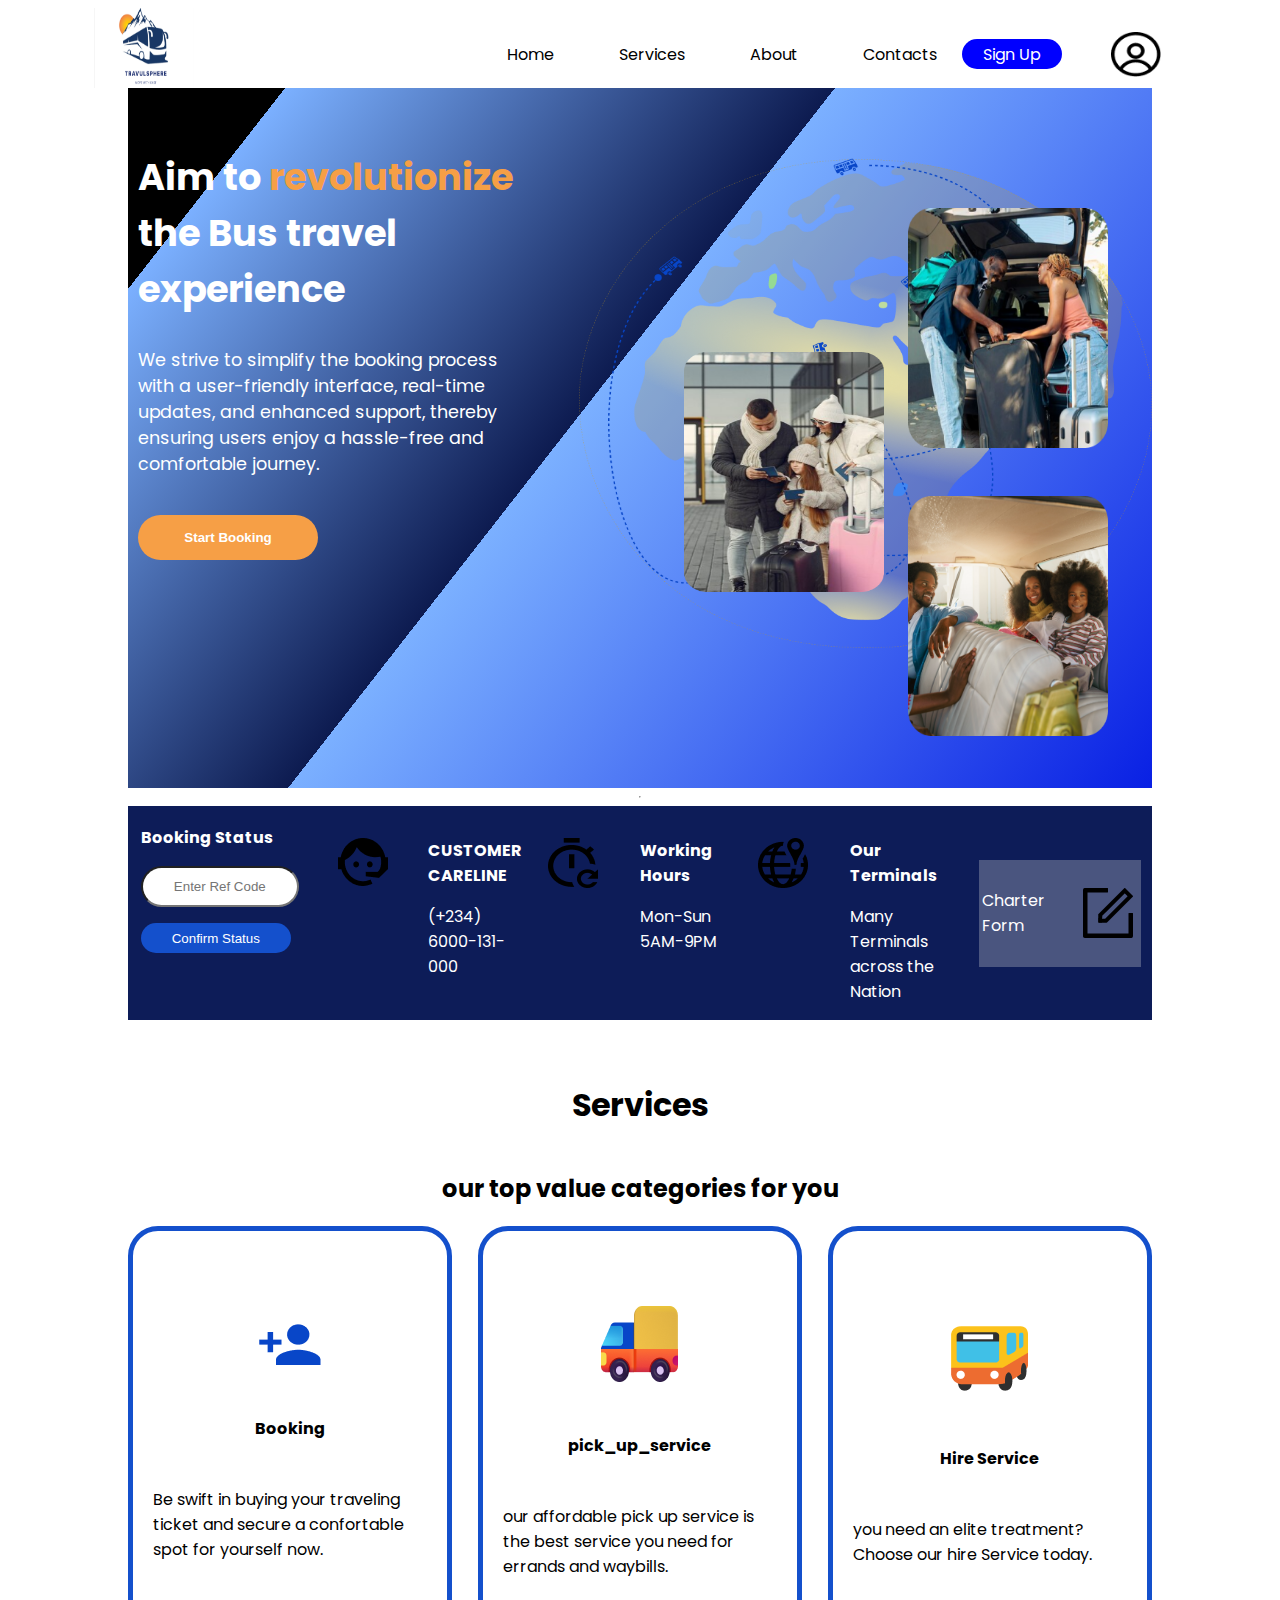
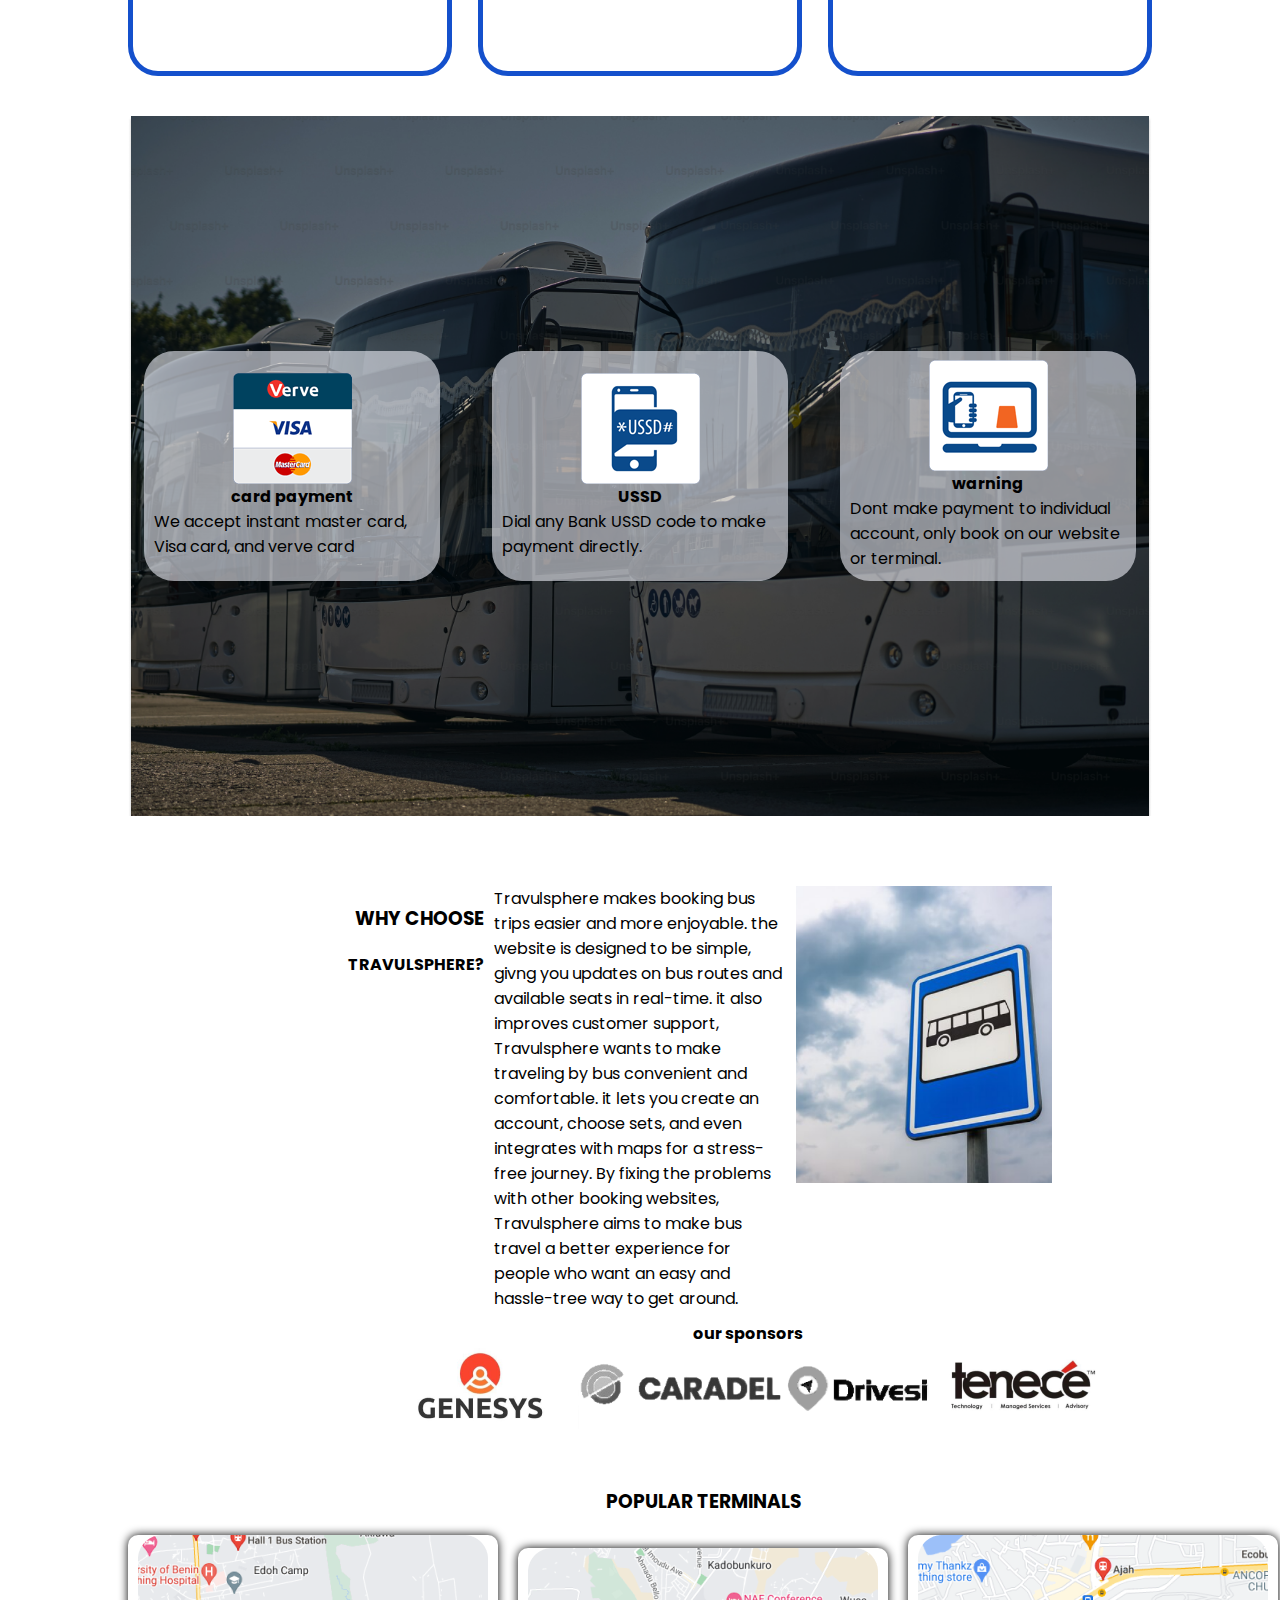
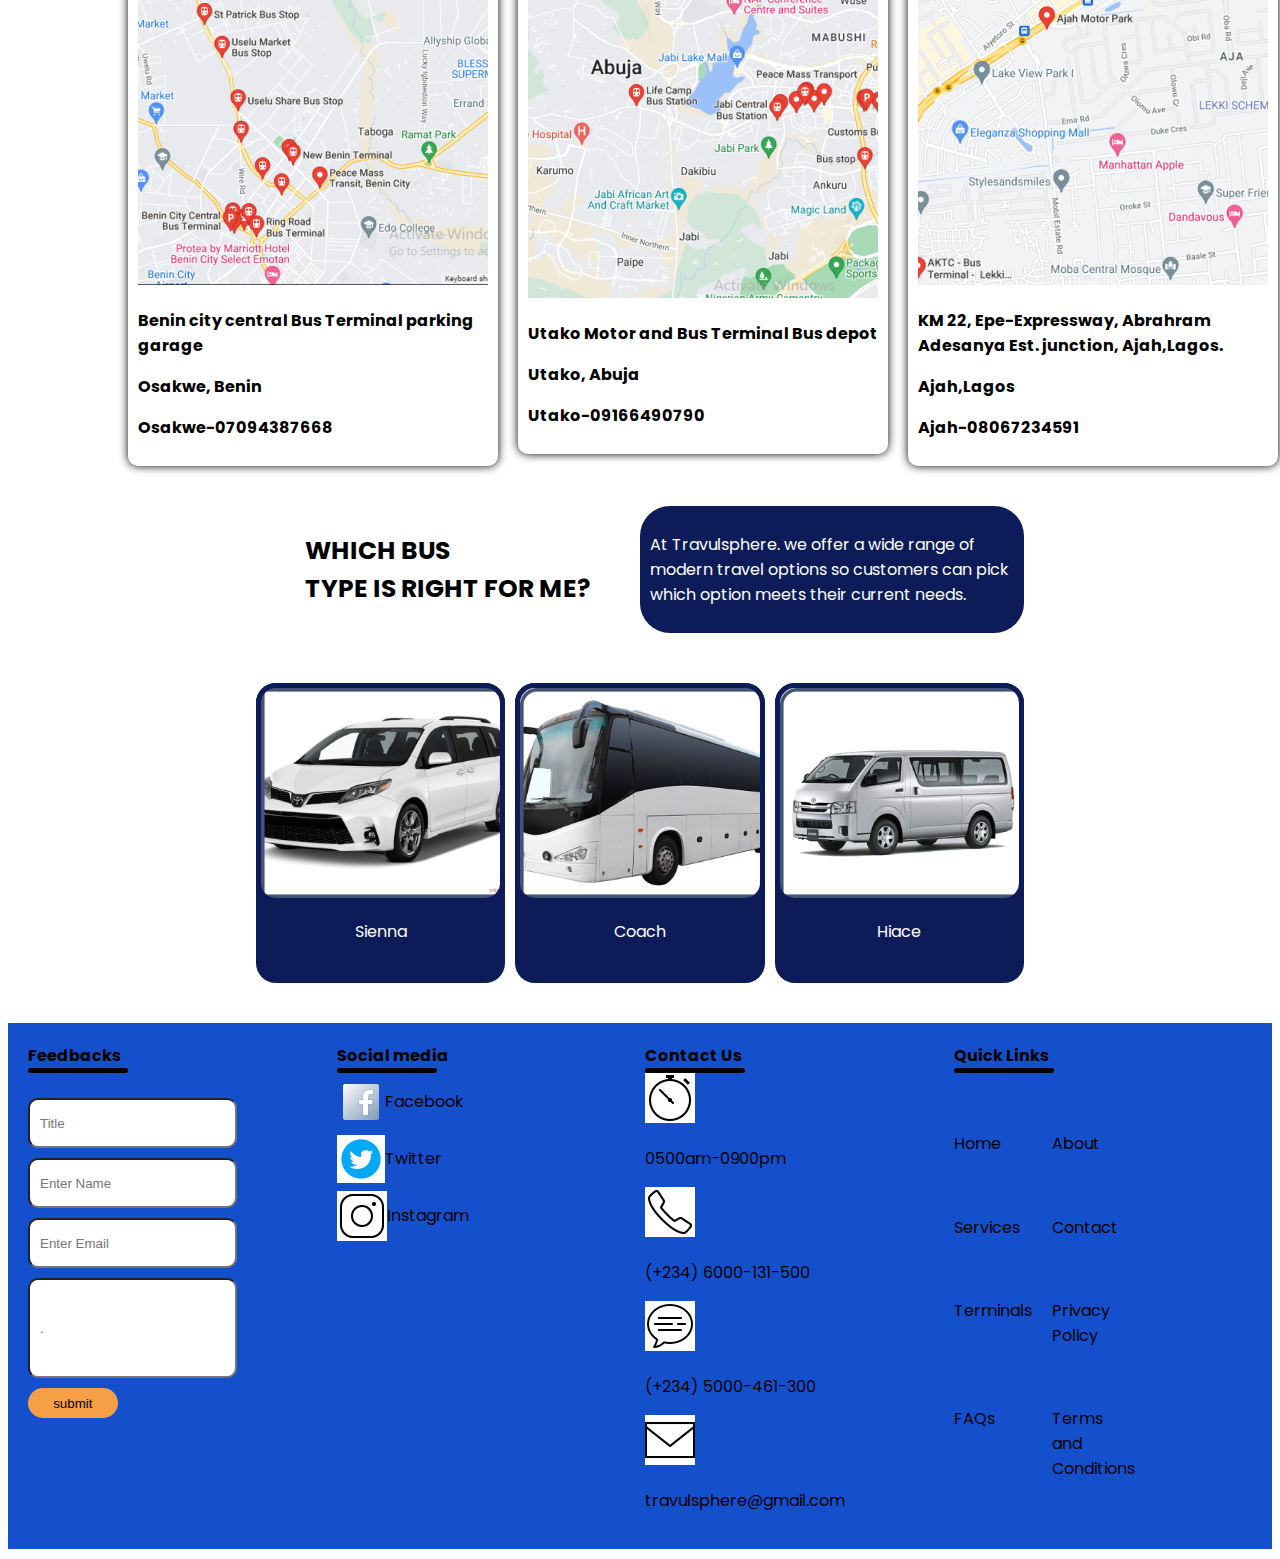
==== commit d7b96c71: "touching2" ====
--- a/index.html
+++ b/index.html
@@ -166,7 +166,7 @@
     </article>
 
       <div class="book service-card">
-          <img src="" alt="ticket_logo">
+          <img src="images/Add Passenger.png" alt="ticket_logo">
           <p>
               <strong id="booking">Booking</strong>
           </p>
@@ -425,8 +425,8 @@
         <div class="hr"></div>
     </div>
 
-        <a href="#">Home</a>
-        <a href="#">About</a>
+        <a href="index.html">Home</a>
+        <a href="Booking.html">About</a>
         <a href="#">Services</a>
         <a href="#">Contact</a>
         <a href="#">Terminals</a>
